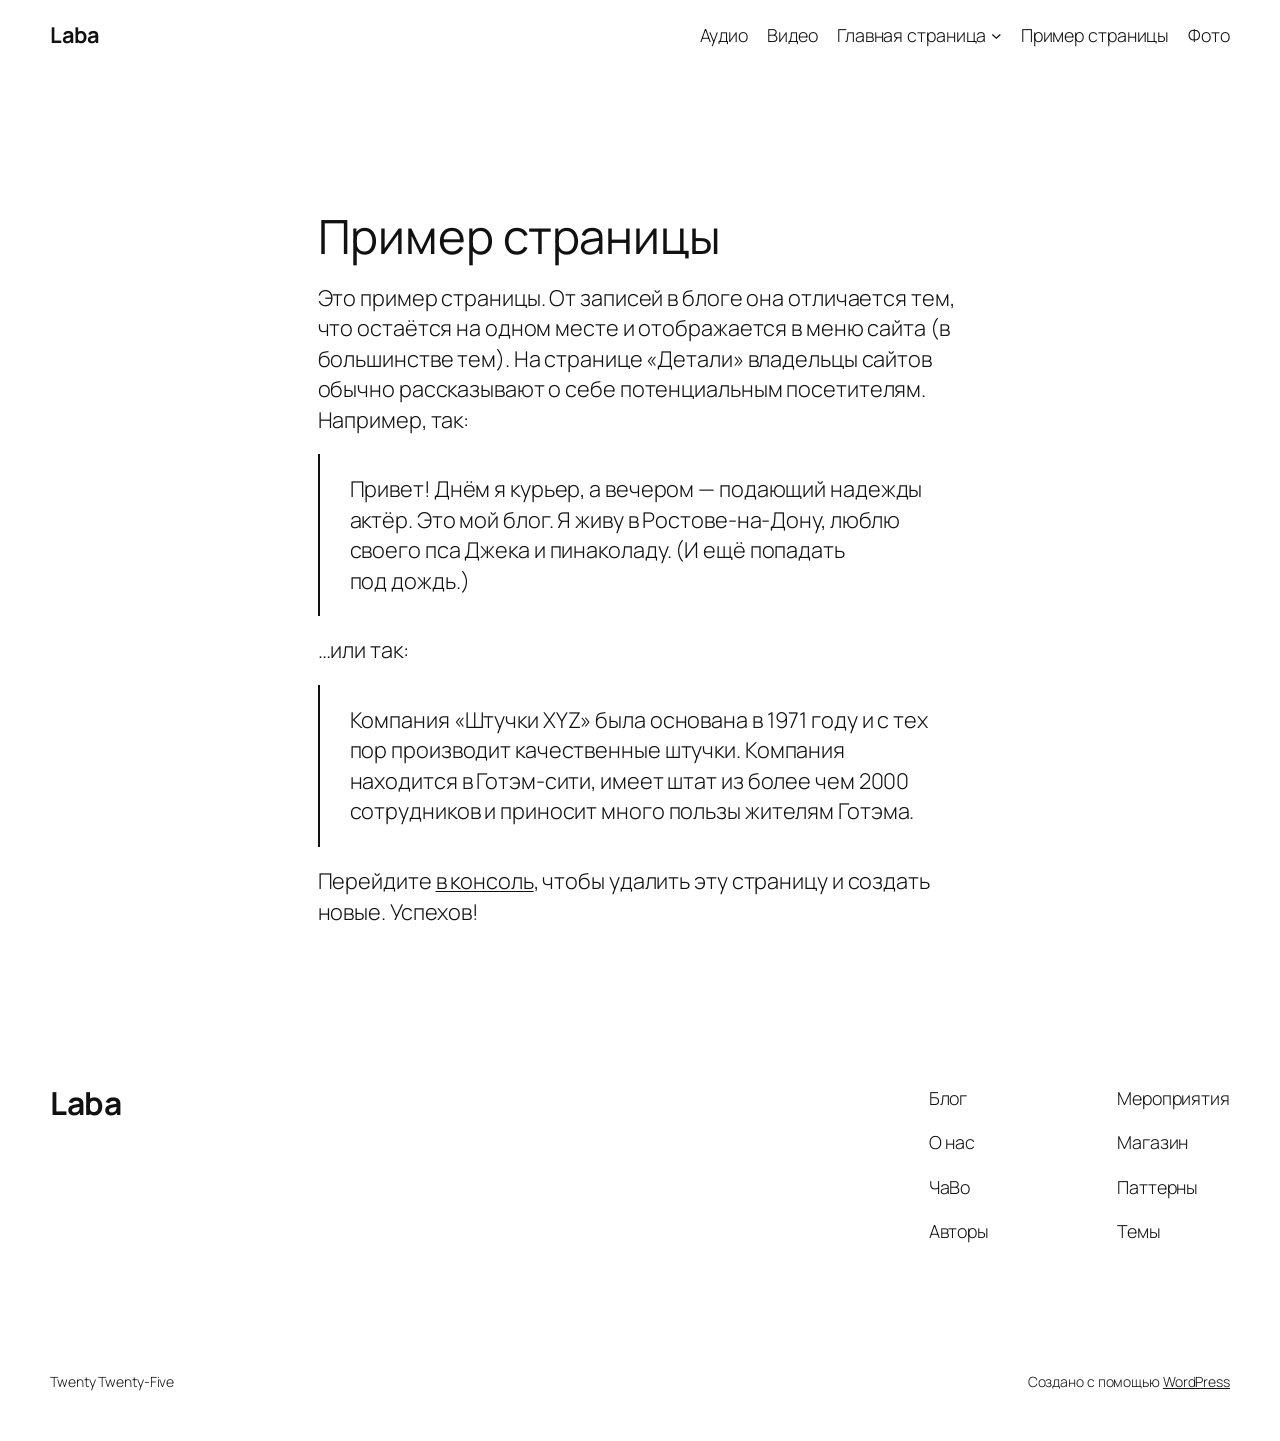
==== sample-page/index.html @ 39b0da0a "Replace broken Prisma CMS with static snapshot of WordPress site (wordpress.local)" ====
<!DOCTYPE html>
<html lang="ru-RU">
<head>
	<meta charset="UTF-8" />
	<meta name="viewport" content="width=device-width, initial-scale=1" />
<meta name='robots' content='max-image-preview:large' />
<title>Пример страницы &#8212; Laba</title>
<link rel="alternate" type="application/rss+xml" title="Laba &raquo; Лента" href="/feed/" />
<link rel="alternate" type="application/rss+xml" title="Laba &raquo; Лента комментариев" href="/comments/feed/" />
<link rel="alternate" type="application/rss+xml" title="Laba &raquo; Лента комментариев к &laquo;Пример страницы&raquo;" href="/sample-page/feed/" />
<style id="wp-img-auto-sizes-contain-inline-css">
img:is([sizes=auto i],[sizes^="auto," i]){contain-intrinsic-size:3000px 1500px}
/*# sourceURL=wp-img-auto-sizes-contain-inline-css */
</style>
<style id="wp-block-site-title-inline-css">
.wp-block-site-title{box-sizing:border-box}.wp-block-site-title :where(a){color:inherit;font-family:inherit;font-size:inherit;font-style:inherit;font-weight:inherit;letter-spacing:inherit;line-height:inherit;text-decoration:inherit}
/*# sourceURL=/wp-includes/blocks/site-title/style.min.css */
</style>
<style id="wp-block-page-list-inline-css">
.wp-block-navigation .wp-block-page-list{align-items:var(--navigation-layout-align,initial);background-color:inherit;display:flex;flex-direction:var(--navigation-layout-direction,initial);flex-wrap:var(--navigation-layout-wrap,wrap);justify-content:var(--navigation-layout-justify,initial)}.wp-block-navigation .wp-block-navigation-item{background-color:inherit}.wp-block-page-list{box-sizing:border-box}
/*# sourceURL=/wp-includes/blocks/page-list/style.min.css */
</style>
<style id="wp-block-navigation-inline-css">
.wp-block-navigation{position:relative}.wp-block-navigation ul{margin-bottom:0;margin-left:0;margin-top:0;padding-left:0}.wp-block-navigation ul,.wp-block-navigation ul li{list-style:none}.wp-block-navigation .wp-block-navigation-item{align-items:center;background-color:inherit;display:flex;position:relative}.wp-block-navigation .wp-block-navigation-item .wp-block-navigation__submenu-container:empty{display:none}.wp-block-navigation .wp-block-navigation-item__content{display:block;z-index:1}.wp-block-navigation .wp-block-navigation-item__content.wp-block-navigation-item__content{color:inherit}.wp-block-navigation.has-text-decoration-underline .wp-block-navigation-item__content,.wp-block-navigation.has-text-decoration-underline .wp-block-navigation-item__content:active,.wp-block-navigation.has-text-decoration-underline .wp-block-navigation-item__content:focus{text-decoration:underline}.wp-block-navigation.has-text-decoration-line-through .wp-block-navigation-item__content,.wp-block-navigation.has-text-decoration-line-through .wp-block-navigation-item__content:active,.wp-block-navigation.has-text-decoration-line-through .wp-block-navigation-item__content:focus{text-decoration:line-through}.wp-block-navigation :where(a),.wp-block-navigation :where(a:active),.wp-block-navigation :where(a:focus){text-decoration:none}.wp-block-navigation .wp-block-navigation__submenu-icon{align-self:center;background-color:inherit;border:none;color:currentColor;display:inline-block;font-size:inherit;height:.6em;line-height:0;margin-left:.25em;padding:0;width:.6em}.wp-block-navigation .wp-block-navigation__submenu-icon svg{stroke:currentColor;display:inline-block;height:inherit;margin-top:.075em;width:inherit}.wp-block-navigation{--navigation-layout-justification-setting:flex-start;--navigation-layout-direction:row;--navigation-layout-wrap:wrap;--navigation-layout-justify:flex-start;--navigation-layout-align:center}.wp-block-navigation.is-vertical{--navigation-layout-direction:column;--navigation-layout-justify:initial;--navigation-layout-align:flex-start}.wp-block-navigation.no-wrap{--navigation-layout-wrap:nowrap}.wp-block-navigation.items-justified-center{--navigation-layout-justification-setting:center;--navigation-layout-justify:center}.wp-block-navigation.items-justified-center.is-vertical{--navigation-layout-align:center}.wp-block-navigation.items-justified-right{--navigation-layout-justification-setting:flex-end;--navigation-layout-justify:flex-end}.wp-block-navigation.items-justified-right.is-vertical{--navigation-layout-align:flex-end}.wp-block-navigation.items-justified-space-between{--navigation-layout-justification-setting:space-between;--navigation-layout-justify:space-between}:where(.wp-block-navigation) ul li{padding:0}.wp-block-navigation .has-child .wp-block-navigation__submenu-container{align-items:normal;background-color:inherit;color:inherit;display:flex;flex-direction:column;opacity:0;position:absolute;z-index:2}@media not (prefers-reduced-motion){.wp-block-navigation .has-child .wp-block-navigation__submenu-container{transition:opacity .1s linear}}.wp-block-navigation .has-child .wp-block-navigation__submenu-container{height:0;overflow:hidden;visibility:hidden;width:0}.wp-block-navigation .has-child .wp-block-navigation__submenu-container>.wp-block-navigation-item>.wp-block-navigation-item__content{display:flex;flex-grow:1;padding:.5em 1em}.wp-block-navigation .has-child .wp-block-navigation__submenu-container>.wp-block-navigation-item>.wp-block-navigation-item__content .wp-block-navigation__submenu-icon{margin-left:auto;margin-right:0}.wp-block-navigation .has-child .wp-block-navigation__submenu-container .wp-block-navigation-item__content{margin:0}.wp-block-navigation .has-child .wp-block-navigation__submenu-container{left:-1px;top:100%}@media (min-width:782px){.wp-block-navigation .has-child .wp-block-navigation__submenu-container .wp-block-navigation__submenu-container{left:100%;top:-1px}.wp-block-navigation .has-child .wp-block-navigation__submenu-container .wp-block-navigation__submenu-container:before{background:transparent;content:"";display:block;height:100%;position:absolute;right:100%;width:.5em}.wp-block-navigation .has-child .wp-block-navigation__submenu-container .wp-block-navigation__submenu-icon{margin-right:.25em}.wp-block-navigation .has-child .wp-block-navigation__submenu-container .wp-block-navigation__submenu-icon svg{transform:rotate(-90deg)}}@media (hover:hover){.wp-block-navigation .has-child:not(.open-on-click):hover>.wp-block-navigation__submenu-container{height:auto;min-width:200px;opacity:1;overflow:visible;visibility:visible;width:auto}}.wp-block-navigation .has-child .wp-block-navigation-submenu__toggle[aria-expanded=true]~.wp-block-navigation__submenu-container,.wp-block-navigation .has-child:not(.open-on-click):not(.open-on-hover-click):focus-within>.wp-block-navigation__submenu-container{height:auto;min-width:200px;opacity:1;overflow:visible;visibility:visible;width:auto}.wp-block-navigation .has-child.open-always{align-items:var(--navigation-layout-align,initial);flex-direction:var(--navigation-layout-direction,initial);flex-wrap:var(--navigation-layout-wrap,wrap);gap:var(--wp--style--block-gap,2em)}.wp-block-navigation .has-child.open-always,.wp-block-navigation .has-child.open-always .wp-block-navigation-item{justify-content:var(--navigation-layout-justify,initial)}.wp-block-navigation .has-child.open-always .wp-block-navigation__submenu-container,.wp-block-navigation .has-child.open-always.wp-block-navigation-submenu{gap:var(--wp--style--block-gap,2em)}.wp-block-navigation .has-child.open-always .wp-block-navigation-item,.wp-block-navigation .has-child.open-always .wp-block-navigation__submenu-container,.wp-block-navigation .has-child.open-always.wp-block-navigation-submenu{padding-bottom:0;padding-top:0}.wp-block-navigation .has-child.open-always .wp-block-navigation__submenu-container{padding-left:var(--wp--style--block-gap,2em);padding-right:var(--wp--style--block-gap,2em)}.wp-block-navigation .has-child.open-always .wp-block-navigation__submenu-container .wp-block-navigation-item__content{padding:0}.wp-block-navigation .has-child.open-always .wp-block-navigation__submenu-container>.wp-block-navigation-item>.wp-block-navigation-item__content,.wp-block-navigation .has-child.open-always>.wp-block-navigation-item__content{flex-grow:0}.wp-block-navigation .has-child.open-always>.wp-block-navigation__submenu-container{background-color:transparent;border:none;color:inherit;flex-basis:100%;height:auto;opacity:1;overflow:visible;position:static;visibility:visible;width:auto}.wp-block-navigation.has-background .has-child .wp-block-navigation__submenu-container{left:0;top:100%}@media (min-width:782px){.wp-block-navigation.has-background .has-child .wp-block-navigation__submenu-container .wp-block-navigation__submenu-container{left:100%;top:0}}.wp-block-navigation-submenu{display:flex;position:relative}.wp-block-navigation-submenu .wp-block-navigation__submenu-icon svg{stroke:currentColor}button.wp-block-navigation-item__content{background-color:transparent;border:none;color:currentColor;font-family:inherit;font-size:inherit;font-style:inherit;font-weight:inherit;letter-spacing:inherit;line-height:inherit;text-align:left;text-transform:inherit}.wp-block-navigation-submenu__toggle{cursor:pointer}.wp-block-navigation-submenu__toggle[aria-expanded=true]+.wp-block-navigation__submenu-icon>svg,.wp-block-navigation-submenu__toggle[aria-expanded=true]>svg{transform:rotate(180deg)}.wp-block-navigation-item.open-on-click .wp-block-navigation-submenu__toggle{padding-left:0;padding-right:.85em}.wp-block-navigation-item.open-on-click .wp-block-navigation-submenu__toggle+.wp-block-navigation__submenu-icon{margin-left:-.6em;pointer-events:none}.wp-block-navigation-item.open-on-click button.wp-block-navigation-item__content:not(.wp-block-navigation-submenu__toggle){padding:0}.wp-block-navigation .wp-block-page-list,.wp-block-navigation__container,.wp-block-navigation__responsive-close,.wp-block-navigation__responsive-container,.wp-block-navigation__responsive-container-content,.wp-block-navigation__responsive-dialog{gap:inherit}:where(.wp-block-navigation.has-background .wp-block-navigation-item a:not(.wp-element-button)),:where(.wp-block-navigation.has-background .wp-block-navigation-submenu a:not(.wp-element-button)){padding:.5em 1em}:where(.wp-block-navigation .wp-block-navigation__submenu-container .wp-block-navigation-item a:not(.wp-element-button)),:where(.wp-block-navigation .wp-block-navigation__submenu-container .wp-block-navigation-submenu a:not(.wp-element-button)),:where(.wp-block-navigation .wp-block-navigation__submenu-container .wp-block-navigation-submenu button.wp-block-navigation-item__content),:where(.wp-block-navigation .wp-block-navigation__submenu-container .wp-block-pages-list__item button.wp-block-navigation-item__content){padding:.5em 1em}.wp-block-navigation.items-justified-right .wp-block-navigation__container .has-child .wp-block-navigation__submenu-container,.wp-block-navigation.items-justified-right .wp-block-page-list>.has-child .wp-block-navigation__submenu-container,.wp-block-navigation.items-justified-space-between .wp-block-page-list>.has-child:last-child .wp-block-navigation__submenu-container,.wp-block-navigation.items-justified-space-between>.wp-block-navigation__container>.has-child:last-child .wp-block-navigation__submenu-container{left:auto;right:0}.wp-block-navigation.items-justified-right .wp-block-navigation__container .has-child .wp-block-navigation__submenu-container .wp-block-navigation__submenu-container,.wp-block-navigation.items-justified-right .wp-block-page-list>.has-child .wp-block-navigation__submenu-container .wp-block-navigation__submenu-container,.wp-block-navigation.items-justified-space-between .wp-block-page-list>.has-child:last-child .wp-block-navigation__submenu-container .wp-block-navigation__submenu-container,.wp-block-navigation.items-justified-space-between>.wp-block-navigation__container>.has-child:last-child .wp-block-navigation__submenu-container .wp-block-navigation__submenu-container{left:-1px;right:-1px}@media (min-width:782px){.wp-block-navigation.items-justified-right .wp-block-navigation__container .has-child .wp-block-navigation__submenu-container .wp-block-navigation__submenu-container,.wp-block-navigation.items-justified-right .wp-block-page-list>.has-child .wp-block-navigation__submenu-container .wp-block-navigation__submenu-container,.wp-block-navigation.items-justified-space-between .wp-block-page-list>.has-child:last-child .wp-block-navigation__submenu-container .wp-block-navigation__submenu-container,.wp-block-navigation.items-justified-space-between>.wp-block-navigation__container>.has-child:last-child .wp-block-navigation__submenu-container .wp-block-navigation__submenu-container{left:auto;right:100%}}.wp-block-navigation:not(.has-background) .wp-block-navigation__submenu-container{background-color:#fff;border:1px solid rgba(0,0,0,.15)}.wp-block-navigation.has-background .wp-block-navigation__submenu-container{background-color:inherit}.wp-block-navigation:not(.has-text-color) .wp-block-navigation__submenu-container{color:#000}.wp-block-navigation__container{align-items:var(--navigation-layout-align,initial);display:flex;flex-direction:var(--navigation-layout-direction,initial);flex-wrap:var(--navigation-layout-wrap,wrap);justify-content:var(--navigation-layout-justify,initial);list-style:none;margin:0;padding-left:0}.wp-block-navigation__container .is-responsive{display:none}.wp-block-navigation__container:only-child,.wp-block-page-list:only-child{flex-grow:1}@keyframes overlay-menu__fade-in-animation{0%{opacity:0;transform:translateY(.5em)}to{opacity:1;transform:translateY(0)}}.wp-block-navigation__responsive-container{bottom:0;display:none;left:0;position:fixed;right:0;top:0}.wp-block-navigation__responsive-container :where(.wp-block-navigation-item a){color:inherit}.wp-block-navigation__responsive-container .wp-block-navigation__responsive-container-content{align-items:var(--navigation-layout-align,initial);display:flex;flex-direction:var(--navigation-layout-direction,initial);flex-wrap:var(--navigation-layout-wrap,wrap);justify-content:var(--navigation-layout-justify,initial)}.wp-block-navigation__responsive-container:not(.is-menu-open.is-menu-open){background-color:inherit!important;color:inherit!important}.wp-block-navigation__responsive-container.is-menu-open{background-color:inherit;display:flex;flex-direction:column}@media not (prefers-reduced-motion){.wp-block-navigation__responsive-container.is-menu-open{animation:overlay-menu__fade-in-animation .1s ease-out;animation-fill-mode:forwards}}.wp-block-navigation__responsive-container.is-menu-open:not(.disable-default-overlay){padding:clamp(1rem,var(--wp--style--root--padding-top),20rem) clamp(1rem,var(--wp--style--root--padding-right),20rem) clamp(1rem,var(--wp--style--root--padding-bottom),20rem) clamp(1rem,var(--wp--style--root--padding-left),20rem)}.wp-block-navigation__responsive-container.is-menu-open{overflow:auto;z-index:100000}.wp-block-navigation__responsive-container.is-menu-open:not(.disable-default-overlay) .wp-block-navigation__responsive-container-content{padding-top:calc(2rem + 24px)}.wp-block-navigation__responsive-container.is-menu-open:where(:not(.disable-default-overlay)) .wp-block-navigation__responsive-container-content{align-items:var(--navigation-layout-justification-setting,inherit);display:flex;flex-direction:column;flex-wrap:nowrap;overflow:visible}.wp-block-navigation__responsive-container.is-menu-open:where(:not(.disable-default-overlay)) .wp-block-navigation__responsive-container-content,.wp-block-navigation__responsive-container.is-menu-open:where(:not(.disable-default-overlay)) .wp-block-navigation__responsive-container-content .wp-block-navigation__container,.wp-block-navigation__responsive-container.is-menu-open:where(:not(.disable-default-overlay)) .wp-block-navigation__responsive-container-content .wp-block-page-list{justify-content:flex-start}.wp-block-navigation__responsive-container.is-menu-open:where(:not(.disable-default-overlay)) .wp-block-navigation__responsive-container-content .wp-block-navigation__submenu-icon{display:none}.wp-block-navigation__responsive-container.is-menu-open:where(:not(.disable-default-overlay)) .wp-block-navigation__responsive-container-content .has-child .wp-block-navigation__submenu-container{border:none;height:auto;min-width:200px;opacity:1;overflow:initial;padding-left:2rem;padding-right:2rem;position:static;visibility:visible;width:auto}.wp-block-navigation__responsive-container.is-menu-open:where(:not(.disable-default-overlay)) .wp-block-navigation__responsive-container-content .wp-block-navigation__container,.wp-block-navigation__responsive-container.is-menu-open:where(:not(.disable-default-overlay)) .wp-block-navigation__responsive-container-content .wp-block-navigation__submenu-container{gap:inherit}.wp-block-navigation__responsive-container.is-menu-open:where(:not(.disable-default-overlay)) .wp-block-navigation__responsive-container-content .wp-block-navigation__submenu-container{padding-top:var(--wp--style--block-gap,2em)}.wp-block-navigation__responsive-container.is-menu-open:where(:not(.disable-default-overlay)) .wp-block-navigation__responsive-container-content .wp-block-navigation-item__content{padding:0}.wp-block-navigation__responsive-container.is-menu-open:where(:not(.disable-default-overlay)) .wp-block-navigation__responsive-container-content .wp-block-navigation-item,.wp-block-navigation__responsive-container.is-menu-open:where(:not(.disable-default-overlay)) .wp-block-navigation__responsive-container-content .wp-block-navigation__container,.wp-block-navigation__responsive-container.is-menu-open:where(:not(.disable-default-overlay)) .wp-block-navigation__responsive-container-content .wp-block-page-list{align-items:var(--navigation-layout-justification-setting,initial);display:flex;flex-direction:column}.wp-block-navigation__responsive-container.is-menu-open:where(:not(.disable-default-overlay)) .wp-block-navigation-item,.wp-block-navigation__responsive-container.is-menu-open:where(:not(.disable-default-overlay)) .wp-block-navigation-item .wp-block-navigation__submenu-container,.wp-block-navigation__responsive-container.is-menu-open:where(:not(.disable-default-overlay)) .wp-block-navigation__container,.wp-block-navigation__responsive-container.is-menu-open:where(:not(.disable-default-overlay)) .wp-block-page-list{background:transparent!important;color:inherit!important}.wp-block-navigation__responsive-container.is-menu-open:where(:not(.disable-default-overlay)) .wp-block-navigation__submenu-container.wp-block-navigation__submenu-container.wp-block-navigation__submenu-container.wp-block-navigation__submenu-container{left:auto;right:auto}.wp-block-navigation__responsive-container.disable-default-overlay .wp-block-navigation__overlay-container{display:none;width:100%}.wp-block-navigation__responsive-container.disable-default-overlay .wp-block-navigation__responsive-close{max-width:none}.wp-block-navigation__responsive-container.disable-default-overlay.is-menu-open .wp-block-navigation__responsive-container-content>:not(.wp-block-navigation__overlay-container){display:none}.wp-block-navigation__responsive-container.disable-default-overlay.is-menu-open .wp-block-navigation__responsive-container-content .wp-block-navigation__overlay-container{display:block}.wp-block-navigation__responsive-container.disable-default-overlay.is-menu-open .wp-block-navigation__responsive-container-content .wp-block-navigation__overlay-container .wp-block-navigation__submenu-container{left:0;right:auto}@media (min-width:600px){.wp-block-navigation__responsive-container:not(.hidden-by-default):not(.is-menu-open){background-color:inherit;display:block;position:relative;width:100%;z-index:auto}.wp-block-navigation__responsive-container:not(.hidden-by-default):not(.is-menu-open) .wp-block-navigation__responsive-container-close{display:none}.wp-block-navigation__responsive-container.is-menu-open .wp-block-navigation__submenu-container.wp-block-navigation__submenu-container.wp-block-navigation__submenu-container.wp-block-navigation__submenu-container{left:0}}.wp-block-navigation:not(.has-background) .wp-block-navigation__responsive-container.is-menu-open:not(.disable-default-overlay){background-color:#fff}.wp-block-navigation:not(.has-text-color) .wp-block-navigation__responsive-container.is-menu-open:not(.disable-default-overlay){color:#000}.wp-block-navigation__toggle_button_label{font-size:1rem;font-weight:700}.wp-block-navigation__responsive-container-close,.wp-block-navigation__responsive-container-open{background:transparent;border:none;color:currentColor;cursor:pointer;margin:0;padding:0;text-transform:inherit;vertical-align:middle}.wp-block-navigation__responsive-container-close svg,.wp-block-navigation__responsive-container-open svg{fill:currentColor;display:block;height:24px;pointer-events:none;width:24px}.wp-block-navigation__responsive-container-open{display:flex}.wp-block-navigation__responsive-container-open.wp-block-navigation__responsive-container-open.wp-block-navigation__responsive-container-open{font-family:inherit;font-size:inherit;font-weight:inherit}@media (min-width:600px){.wp-block-navigation__responsive-container-open:not(.always-shown){display:none}}.wp-block-navigation__responsive-container-close{position:absolute;right:0;top:0;z-index:2}.wp-block-navigation__responsive-container-close.wp-block-navigation__responsive-container-close.wp-block-navigation__responsive-container-close{font-family:inherit;font-size:inherit;font-weight:inherit}.disable-default-overlay .wp-block-navigation__responsive-container-close{right:clamp(1rem,var(--wp--style--root--padding-left),20rem);top:clamp(1rem,var(--wp--style--root--padding-left),20rem)}.wp-block-navigation__responsive-close{width:100%}.has-modal-open .wp-block-navigation__responsive-close{margin-left:auto;margin-right:auto;max-width:var(--wp--style--global--wide-size,100%)}.wp-block-navigation__responsive-close:focus{outline:none}.is-menu-open .wp-block-navigation__responsive-close,.is-menu-open .wp-block-navigation__responsive-container-content,.is-menu-open .wp-block-navigation__responsive-dialog{box-sizing:border-box}.wp-block-navigation__responsive-dialog{position:relative}.has-modal-open .admin-bar .is-menu-open:where(:not(.disable-default-overlay)) .wp-block-navigation__responsive-dialog{margin-top:46px}@media (min-width:782px){.has-modal-open .admin-bar .is-menu-open:where(:not(.disable-default-overlay)) .wp-block-navigation__responsive-dialog{margin-top:32px}}html.has-modal-open{overflow:hidden}
/*# sourceURL=/wp-includes/blocks/navigation/style.min.css */
</style>
<style id="wp-block-group-inline-css">
.wp-block-group{box-sizing:border-box}:where(.wp-block-group.wp-block-group-is-layout-constrained){position:relative}
/*# sourceURL=/wp-includes/blocks/group/style.min.css */
</style>
<style id="wp-block-post-title-inline-css">
.wp-block-post-title{box-sizing:border-box;word-break:break-word}.wp-block-post-title :where(a){display:inline-block;font-family:inherit;font-size:inherit;font-style:inherit;font-weight:inherit;letter-spacing:inherit;line-height:inherit;text-decoration:inherit}
/*# sourceURL=/wp-includes/blocks/post-title/style.min.css */
</style>
<style id="wp-block-paragraph-inline-css">
.is-small-text{font-size:.875em}.is-regular-text{font-size:1em}.is-large-text{font-size:2.25em}.is-larger-text{font-size:3em}.has-drop-cap:not(:focus):first-letter{float:left;font-size:8.4em;font-style:normal;font-weight:100;line-height:.68;margin:.05em .1em 0 0;text-transform:uppercase}body.rtl .has-drop-cap:not(:focus):first-letter{float:none;margin-left:.1em}p.has-drop-cap.has-background{overflow:hidden}:root :where(p.has-background){padding:1.25em 2.375em}:where(p.has-text-color:not(.has-link-color)) a{color:inherit}p.has-text-align-left[style*="writing-mode:vertical-lr"],p.has-text-align-right[style*="writing-mode:vertical-rl"]{rotate:180deg}
/*# sourceURL=/wp-includes/blocks/paragraph/style.min.css */
</style>
<style id="wp-block-quote-inline-css">
.wp-block-quote{box-sizing:border-box;overflow-wrap:break-word}.wp-block-quote.is-large:where(:not(.is-style-plain)),.wp-block-quote.is-style-large:where(:not(.is-style-plain)){margin-bottom:1em;padding:0 1em}.wp-block-quote.is-large:where(:not(.is-style-plain)) p,.wp-block-quote.is-style-large:where(:not(.is-style-plain)) p{font-size:1.5em;font-style:italic;line-height:1.6}.wp-block-quote.is-large:where(:not(.is-style-plain)) cite,.wp-block-quote.is-large:where(:not(.is-style-plain)) footer,.wp-block-quote.is-style-large:where(:not(.is-style-plain)) cite,.wp-block-quote.is-style-large:where(:not(.is-style-plain)) footer{font-size:1.125em;text-align:right}.wp-block-quote>cite{display:block}
/*# sourceURL=/wp-includes/blocks/quote/style.min.css */
</style>
<style id="wp-block-post-content-inline-css">
.wp-block-post-content{display:flow-root}
/*# sourceURL=/wp-includes/blocks/post-content/style.min.css */
</style>
<style id="wp-block-spacer-inline-css">
.wp-block-spacer{clear:both}
/*# sourceURL=/wp-includes/blocks/spacer/style.min.css */
</style>
<style id="wp-block-columns-inline-css">
.wp-block-columns{box-sizing:border-box;display:flex;flex-wrap:wrap!important}@media (min-width:782px){.wp-block-columns{flex-wrap:nowrap!important}}.wp-block-columns{align-items:normal!important}.wp-block-columns.are-vertically-aligned-top{align-items:flex-start}.wp-block-columns.are-vertically-aligned-center{align-items:center}.wp-block-columns.are-vertically-aligned-bottom{align-items:flex-end}@media (max-width:781px){.wp-block-columns:not(.is-not-stacked-on-mobile)>.wp-block-column{flex-basis:100%!important}}@media (min-width:782px){.wp-block-columns:not(.is-not-stacked-on-mobile)>.wp-block-column{flex-basis:0;flex-grow:1}.wp-block-columns:not(.is-not-stacked-on-mobile)>.wp-block-column[style*=flex-basis]{flex-grow:0}}.wp-block-columns.is-not-stacked-on-mobile{flex-wrap:nowrap!important}.wp-block-columns.is-not-stacked-on-mobile>.wp-block-column{flex-basis:0;flex-grow:1}.wp-block-columns.is-not-stacked-on-mobile>.wp-block-column[style*=flex-basis]{flex-grow:0}:where(.wp-block-columns){margin-bottom:1.75em}:where(.wp-block-columns.has-background){padding:1.25em 2.375em}.wp-block-column{flex-grow:1;min-width:0;overflow-wrap:break-word;word-break:break-word}.wp-block-column.is-vertically-aligned-top{align-self:flex-start}.wp-block-column.is-vertically-aligned-center{align-self:center}.wp-block-column.is-vertically-aligned-bottom{align-self:flex-end}.wp-block-column.is-vertically-aligned-stretch{align-self:stretch}.wp-block-column.is-vertically-aligned-bottom,.wp-block-column.is-vertically-aligned-center,.wp-block-column.is-vertically-aligned-top{width:100%}
/*# sourceURL=/wp-includes/blocks/columns/style.min.css */
</style>
<style id="wp-block-navigation-link-inline-css">
.wp-block-navigation .wp-block-navigation-item__label{overflow-wrap:break-word}.wp-block-navigation .wp-block-navigation-item__description{display:none}.link-ui-tools{outline:1px solid #f0f0f0;padding:8px}.link-ui-block-inserter{padding-top:8px}.link-ui-block-inserter__back{margin-left:8px;text-transform:uppercase}
/*# sourceURL=/wp-includes/blocks/navigation-link/style.min.css */
</style>
<style id="wp-emoji-styles-inline-css">

	img.wp-smiley, img.emoji {
		display: inline !important;
		border: none !important;
		box-shadow: none !important;
		height: 1em !important;
		width: 1em !important;
		margin: 0 0.07em !important;
		vertical-align: -0.1em !important;
		background: none !important;
		padding: 0 !important;
	}
/*# sourceURL=wp-emoji-styles-inline-css */
</style>
<style id="wp-block-library-inline-css">
:root{--wp-block-synced-color:#7a00df;--wp-block-synced-color--rgb:122,0,223;--wp-bound-block-color:var(--wp-block-synced-color);--wp-editor-canvas-background:#ddd;--wp-admin-theme-color:#007cba;--wp-admin-theme-color--rgb:0,124,186;--wp-admin-theme-color-darker-10:#006ba1;--wp-admin-theme-color-darker-10--rgb:0,107,160.5;--wp-admin-theme-color-darker-20:#005a87;--wp-admin-theme-color-darker-20--rgb:0,90,135;--wp-admin-border-width-focus:2px}@media (min-resolution:192dpi){:root{--wp-admin-border-width-focus:1.5px}}.wp-element-button{cursor:pointer}:root .has-very-light-gray-background-color{background-color:#eee}:root .has-very-dark-gray-background-color{background-color:#313131}:root .has-very-light-gray-color{color:#eee}:root .has-very-dark-gray-color{color:#313131}:root .has-vivid-green-cyan-to-vivid-cyan-blue-gradient-background{background:linear-gradient(135deg,#00d084,#0693e3)}:root .has-purple-crush-gradient-background{background:linear-gradient(135deg,#34e2e4,#4721fb 50%,#ab1dfe)}:root .has-hazy-dawn-gradient-background{background:linear-gradient(135deg,#faaca8,#dad0ec)}:root .has-subdued-olive-gradient-background{background:linear-gradient(135deg,#fafae1,#67a671)}:root .has-atomic-cream-gradient-background{background:linear-gradient(135deg,#fdd79a,#004a59)}:root .has-nightshade-gradient-background{background:linear-gradient(135deg,#330968,#31cdcf)}:root .has-midnight-gradient-background{background:linear-gradient(135deg,#020381,#2874fc)}:root{--wp--preset--font-size--normal:16px;--wp--preset--font-size--huge:42px}.has-regular-font-size{font-size:1em}.has-larger-font-size{font-size:2.625em}.has-normal-font-size{font-size:var(--wp--preset--font-size--normal)}.has-huge-font-size{font-size:var(--wp--preset--font-size--huge)}:root .has-text-align-center{text-align:center}:root .has-text-align-left{text-align:left}:root .has-text-align-right{text-align:right}.has-fit-text{white-space:nowrap!important}#end-resizable-editor-section{display:none}.aligncenter{clear:both}.items-justified-left{justify-content:flex-start}.items-justified-center{justify-content:center}.items-justified-right{justify-content:flex-end}.items-justified-space-between{justify-content:space-between}.screen-reader-text{word-wrap:normal!important;border:0;clip-path:inset(50%);height:1px;margin:-1px;overflow:hidden;padding:0;position:absolute;width:1px;word-break:normal!important}.screen-reader-text:focus{background-color:#ddd;clip-path:none;color:#444;display:block;font-size:1em;height:auto;left:5px;line-height:normal;padding:15px 23px 14px;text-decoration:none;top:5px;width:auto;z-index:100000}html :where(.has-border-color){border-style:solid}html :where([style^=border-color],[style*=";border-color"],[style*="; border-color"]){border-style:solid}html :where([style^=border-top-color],[style*=";border-top-color"],[style*="; border-top-color"]){border-top-style:solid}html :where([style^=border-right-color],[style*=";border-right-color"],[style*="; border-right-color"]){border-right-style:solid}html :where([style^=border-bottom-color],[style*=";border-bottom-color"],[style*="; border-bottom-color"]){border-bottom-style:solid}html :where([style^=border-left-color],[style*=";border-left-color"],[style*="; border-left-color"]){border-left-style:solid}html :where([style^=border-width],[style*=";border-width"],[style*="; border-width"]){border-style:solid}html :where([style^=border-top-width],[style*=";border-top-width"],[style*="; border-top-width"]){border-top-style:solid}html :where([style^=border-right-width],[style*=";border-right-width"],[style*="; border-right-width"]){border-right-style:solid}html :where([style^=border-bottom-width],[style*=";border-bottom-width"],[style*="; border-bottom-width"]){border-bottom-style:solid}html :where([style^=border-left-width],[style*=";border-left-width"],[style*="; border-left-width"]){border-left-style:solid}html :where(img[class*=wp-image-]){height:auto;max-width:100%}:where(figure){margin:0 0 1em}html :where(.is-position-sticky){--wp-admin--admin-bar--position-offset:var(--wp-admin--admin-bar--height,0px)}@media screen and (max-width:600px){html :where(.is-position-sticky){--wp-admin--admin-bar--position-offset:0px}}
/*# sourceURL=/wp-includes/css/dist/block-library/common.min.css */
</style>
<style id="global-styles-inline-css">
:root{--wp--preset--aspect-ratio--square: 1;--wp--preset--aspect-ratio--4-3: 4/3;--wp--preset--aspect-ratio--3-4: 3/4;--wp--preset--aspect-ratio--3-2: 3/2;--wp--preset--aspect-ratio--2-3: 2/3;--wp--preset--aspect-ratio--16-9: 16/9;--wp--preset--aspect-ratio--9-16: 9/16;--wp--preset--color--black: #000000;--wp--preset--color--cyan-bluish-gray: #abb8c3;--wp--preset--color--white: #ffffff;--wp--preset--color--pale-pink: #f78da7;--wp--preset--color--vivid-red: #cf2e2e;--wp--preset--color--luminous-vivid-orange: #ff6900;--wp--preset--color--luminous-vivid-amber: #fcb900;--wp--preset--color--light-green-cyan: #7bdcb5;--wp--preset--color--vivid-green-cyan: #00d084;--wp--preset--color--pale-cyan-blue: #8ed1fc;--wp--preset--color--vivid-cyan-blue: #0693e3;--wp--preset--color--vivid-purple: #9b51e0;--wp--preset--color--base: #FFFFFF;--wp--preset--color--contrast: #111111;--wp--preset--color--accent-1: #FFEE58;--wp--preset--color--accent-2: #F6CFF4;--wp--preset--color--accent-3: #503AA8;--wp--preset--color--accent-4: #686868;--wp--preset--color--accent-5: #FBFAF3;--wp--preset--color--accent-6: color-mix(in srgb, currentColor 20%, transparent);--wp--preset--gradient--vivid-cyan-blue-to-vivid-purple: linear-gradient(135deg,rgb(6,147,227) 0%,rgb(155,81,224) 100%);--wp--preset--gradient--light-green-cyan-to-vivid-green-cyan: linear-gradient(135deg,rgb(122,220,180) 0%,rgb(0,208,130) 100%);--wp--preset--gradient--luminous-vivid-amber-to-luminous-vivid-orange: linear-gradient(135deg,rgb(252,185,0) 0%,rgb(255,105,0) 100%);--wp--preset--gradient--luminous-vivid-orange-to-vivid-red: linear-gradient(135deg,rgb(255,105,0) 0%,rgb(207,46,46) 100%);--wp--preset--gradient--very-light-gray-to-cyan-bluish-gray: linear-gradient(135deg,rgb(238,238,238) 0%,rgb(169,184,195) 100%);--wp--preset--gradient--cool-to-warm-spectrum: linear-gradient(135deg,rgb(74,234,220) 0%,rgb(151,120,209) 20%,rgb(207,42,186) 40%,rgb(238,44,130) 60%,rgb(251,105,98) 80%,rgb(254,248,76) 100%);--wp--preset--gradient--blush-light-purple: linear-gradient(135deg,rgb(255,206,236) 0%,rgb(152,150,240) 100%);--wp--preset--gradient--blush-bordeaux: linear-gradient(135deg,rgb(254,205,165) 0%,rgb(254,45,45) 50%,rgb(107,0,62) 100%);--wp--preset--gradient--luminous-dusk: linear-gradient(135deg,rgb(255,203,112) 0%,rgb(199,81,192) 50%,rgb(65,88,208) 100%);--wp--preset--gradient--pale-ocean: linear-gradient(135deg,rgb(255,245,203) 0%,rgb(182,227,212) 50%,rgb(51,167,181) 100%);--wp--preset--gradient--electric-grass: linear-gradient(135deg,rgb(202,248,128) 0%,rgb(113,206,126) 100%);--wp--preset--gradient--midnight: linear-gradient(135deg,rgb(2,3,129) 0%,rgb(40,116,252) 100%);--wp--preset--font-size--small: 0.875rem;--wp--preset--font-size--medium: clamp(1rem, 1rem + ((1vw - 0.2rem) * 0.196), 1.125rem);--wp--preset--font-size--large: clamp(1.125rem, 1.125rem + ((1vw - 0.2rem) * 0.392), 1.375rem);--wp--preset--font-size--x-large: clamp(1.75rem, 1.75rem + ((1vw - 0.2rem) * 0.392), 2rem);--wp--preset--font-size--xx-large: clamp(2.15rem, 2.15rem + ((1vw - 0.2rem) * 1.333), 3rem);--wp--preset--font-family--manrope: Manrope, sans-serif;--wp--preset--font-family--fira-code: "Fira Code", monospace;--wp--preset--spacing--20: 10px;--wp--preset--spacing--30: 20px;--wp--preset--spacing--40: 30px;--wp--preset--spacing--50: clamp(30px, 5vw, 50px);--wp--preset--spacing--60: clamp(30px, 7vw, 70px);--wp--preset--spacing--70: clamp(50px, 7vw, 90px);--wp--preset--spacing--80: clamp(70px, 10vw, 140px);--wp--preset--shadow--natural: 6px 6px 9px rgba(0, 0, 0, 0.2);--wp--preset--shadow--deep: 12px 12px 50px rgba(0, 0, 0, 0.4);--wp--preset--shadow--sharp: 6px 6px 0px rgba(0, 0, 0, 0.2);--wp--preset--shadow--outlined: 6px 6px 0px -3px rgb(255, 255, 255), 6px 6px rgb(0, 0, 0);--wp--preset--shadow--crisp: 6px 6px 0px rgb(0, 0, 0);}.wp-block-button{--wp--preset--dimension--25: 25%;--wp--preset--dimension--50: 50%;--wp--preset--dimension--75: 75%;--wp--preset--dimension--100: 100%;}:root { --wp--style--global--content-size: 645px;--wp--style--global--wide-size: 1340px; }:where(body) { margin: 0; }.wp-site-blocks { padding-top: var(--wp--style--root--padding-top); padding-bottom: var(--wp--style--root--padding-bottom); }.has-global-padding { padding-right: var(--wp--style--root--padding-right); padding-left: var(--wp--style--root--padding-left); }.has-global-padding > .alignfull { margin-right: calc(var(--wp--style--root--padding-right) * -1); margin-left: calc(var(--wp--style--root--padding-left) * -1); }.has-global-padding :where(:not(.alignfull.is-layout-flow) > .has-global-padding:not(.wp-block-block, .alignfull)) { padding-right: 0; padding-left: 0; }.has-global-padding :where(:not(.alignfull.is-layout-flow) > .has-global-padding:not(.wp-block-block, .alignfull)) > .alignfull { margin-left: 0; margin-right: 0; }.wp-site-blocks > .alignleft { float: left; margin-right: 2em; }.wp-site-blocks > .alignright { float: right; margin-left: 2em; }.wp-site-blocks > .aligncenter { justify-content: center; margin-left: auto; margin-right: auto; }:where(.wp-site-blocks) > * { margin-block-start: 1.2rem; margin-block-end: 0; }:where(.wp-site-blocks) > :first-child { margin-block-start: 0; }:where(.wp-site-blocks) > :last-child { margin-block-end: 0; }:root { --wp--style--block-gap: 1.2rem; }:root :where(.is-layout-flow) > :first-child{margin-block-start: 0;}:root :where(.is-layout-flow) > :last-child{margin-block-end: 0;}:root :where(.is-layout-flow) > *{margin-block-start: 1.2rem;margin-block-end: 0;}:root :where(.is-layout-constrained) > :first-child{margin-block-start: 0;}:root :where(.is-layout-constrained) > :last-child{margin-block-end: 0;}:root :where(.is-layout-constrained) > *{margin-block-start: 1.2rem;margin-block-end: 0;}:root :where(.is-layout-flex){gap: 1.2rem;}:root :where(.is-layout-grid){gap: 1.2rem;}.is-layout-flow > .alignleft{float: left;margin-inline-start: 0;margin-inline-end: 2em;}.is-layout-flow > .alignright{float: right;margin-inline-start: 2em;margin-inline-end: 0;}.is-layout-flow > .aligncenter{margin-left: auto !important;margin-right: auto !important;}.is-layout-constrained > .alignleft{float: left;margin-inline-start: 0;margin-inline-end: 2em;}.is-layout-constrained > .alignright{float: right;margin-inline-start: 2em;margin-inline-end: 0;}.is-layout-constrained > .aligncenter{margin-left: auto !important;margin-right: auto !important;}.is-layout-constrained > :where(:not(.alignleft):not(.alignright):not(.alignfull)){max-width: var(--wp--style--global--content-size);margin-left: auto !important;margin-right: auto !important;}.is-layout-constrained > .alignwide{max-width: var(--wp--style--global--wide-size);}body .is-layout-flex{display: flex;}.is-layout-flex{flex-wrap: wrap;align-items: center;}.is-layout-flex > :is(*, div){margin: 0;}body .is-layout-grid{display: grid;}.is-layout-grid > :is(*, div){margin: 0;}body{background-color: var(--wp--preset--color--base);color: var(--wp--preset--color--contrast);font-family: var(--wp--preset--font-family--manrope);font-size: var(--wp--preset--font-size--large);font-weight: 300;letter-spacing: -0.1px;line-height: 1.4;--wp--style--root--padding-top: 0px;--wp--style--root--padding-right: var(--wp--preset--spacing--50);--wp--style--root--padding-bottom: 0px;--wp--style--root--padding-left: var(--wp--preset--spacing--50);}a:where(:not(.wp-element-button)){color: currentColor;}:root :where(a:where(:not(.wp-element-button)):hover){text-decoration: none;}h1, h2, h3, h4, h5, h6{font-weight: 400;letter-spacing: -0.1px;line-height: 1.125;}h1{font-size: var(--wp--preset--font-size--xx-large);}h2{font-size: var(--wp--preset--font-size--x-large);}h3{font-size: var(--wp--preset--font-size--large);}h4{font-size: var(--wp--preset--font-size--medium);}h5{font-size: var(--wp--preset--font-size--small);letter-spacing: 0.5px;}h6{font-size: var(--wp--preset--font-size--small);font-weight: 700;letter-spacing: 1.4px;text-transform: uppercase;}:root :where(.wp-element-button, .wp-block-button__link){background-color: var(--wp--preset--color--contrast);border-width: 0;color: var(--wp--preset--color--base);font-family: inherit;font-size: var(--wp--preset--font-size--medium);font-style: inherit;font-weight: inherit;letter-spacing: inherit;line-height: inherit;padding-top: 1rem;padding-right: 2.25rem;padding-bottom: 1rem;padding-left: 2.25rem;text-decoration: none;text-transform: inherit;}:root :where(.wp-element-button:hover, .wp-block-button__link:hover){background-color: color-mix(in srgb, var(--wp--preset--color--contrast) 85%, transparent);border-color: transparent;color: var(--wp--preset--color--base);}:root :where(.wp-element-button:focus, .wp-block-button__link:focus){outline-color: var(--wp--preset--color--accent-4);outline-offset: 2px;}:root :where(.wp-element-caption, .wp-block-audio figcaption, .wp-block-embed figcaption, .wp-block-gallery figcaption, .wp-block-image figcaption, .wp-block-table figcaption, .wp-block-video figcaption){font-size: var(--wp--preset--font-size--small);line-height: 1.4;}.has-black-color{color: var(--wp--preset--color--black) !important;}.has-cyan-bluish-gray-color{color: var(--wp--preset--color--cyan-bluish-gray) !important;}.has-white-color{color: var(--wp--preset--color--white) !important;}.has-pale-pink-color{color: var(--wp--preset--color--pale-pink) !important;}.has-vivid-red-color{color: var(--wp--preset--color--vivid-red) !important;}.has-luminous-vivid-orange-color{color: var(--wp--preset--color--luminous-vivid-orange) !important;}.has-luminous-vivid-amber-color{color: var(--wp--preset--color--luminous-vivid-amber) !important;}.has-light-green-cyan-color{color: var(--wp--preset--color--light-green-cyan) !important;}.has-vivid-green-cyan-color{color: var(--wp--preset--color--vivid-green-cyan) !important;}.has-pale-cyan-blue-color{color: var(--wp--preset--color--pale-cyan-blue) !important;}.has-vivid-cyan-blue-color{color: var(--wp--preset--color--vivid-cyan-blue) !important;}.has-vivid-purple-color{color: var(--wp--preset--color--vivid-purple) !important;}.has-base-color{color: var(--wp--preset--color--base) !important;}.has-contrast-color{color: var(--wp--preset--color--contrast) !important;}.has-accent-1-color{color: var(--wp--preset--color--accent-1) !important;}.has-accent-2-color{color: var(--wp--preset--color--accent-2) !important;}.has-accent-3-color{color: var(--wp--preset--color--accent-3) !important;}.has-accent-4-color{color: var(--wp--preset--color--accent-4) !important;}.has-accent-5-color{color: var(--wp--preset--color--accent-5) !important;}.has-accent-6-color{color: var(--wp--preset--color--accent-6) !important;}.has-black-background-color{background-color: var(--wp--preset--color--black) !important;}.has-cyan-bluish-gray-background-color{background-color: var(--wp--preset--color--cyan-bluish-gray) !important;}.has-white-background-color{background-color: var(--wp--preset--color--white) !important;}.has-pale-pink-background-color{background-color: var(--wp--preset--color--pale-pink) !important;}.has-vivid-red-background-color{background-color: var(--wp--preset--color--vivid-red) !important;}.has-luminous-vivid-orange-background-color{background-color: var(--wp--preset--color--luminous-vivid-orange) !important;}.has-luminous-vivid-amber-background-color{background-color: var(--wp--preset--color--luminous-vivid-amber) !important;}.has-light-green-cyan-background-color{background-color: var(--wp--preset--color--light-green-cyan) !important;}.has-vivid-green-cyan-background-color{background-color: var(--wp--preset--color--vivid-green-cyan) !important;}.has-pale-cyan-blue-background-color{background-color: var(--wp--preset--color--pale-cyan-blue) !important;}.has-vivid-cyan-blue-background-color{background-color: var(--wp--preset--color--vivid-cyan-blue) !important;}.has-vivid-purple-background-color{background-color: var(--wp--preset--color--vivid-purple) !important;}.has-base-background-color{background-color: var(--wp--preset--color--base) !important;}.has-contrast-background-color{background-color: var(--wp--preset--color--contrast) !important;}.has-accent-1-background-color{background-color: var(--wp--preset--color--accent-1) !important;}.has-accent-2-background-color{background-color: var(--wp--preset--color--accent-2) !important;}.has-accent-3-background-color{background-color: var(--wp--preset--color--accent-3) !important;}.has-accent-4-background-color{background-color: var(--wp--preset--color--accent-4) !important;}.has-accent-5-background-color{background-color: var(--wp--preset--color--accent-5) !important;}.has-accent-6-background-color{background-color: var(--wp--preset--color--accent-6) !important;}.has-black-border-color{border-color: var(--wp--preset--color--black) !important;}.has-cyan-bluish-gray-border-color{border-color: var(--wp--preset--color--cyan-bluish-gray) !important;}.has-white-border-color{border-color: var(--wp--preset--color--white) !important;}.has-pale-pink-border-color{border-color: var(--wp--preset--color--pale-pink) !important;}.has-vivid-red-border-color{border-color: var(--wp--preset--color--vivid-red) !important;}.has-luminous-vivid-orange-border-color{border-color: var(--wp--preset--color--luminous-vivid-orange) !important;}.has-luminous-vivid-amber-border-color{border-color: var(--wp--preset--color--luminous-vivid-amber) !important;}.has-light-green-cyan-border-color{border-color: var(--wp--preset--color--light-green-cyan) !important;}.has-vivid-green-cyan-border-color{border-color: var(--wp--preset--color--vivid-green-cyan) !important;}.has-pale-cyan-blue-border-color{border-color: var(--wp--preset--color--pale-cyan-blue) !important;}.has-vivid-cyan-blue-border-color{border-color: var(--wp--preset--color--vivid-cyan-blue) !important;}.has-vivid-purple-border-color{border-color: var(--wp--preset--color--vivid-purple) !important;}.has-base-border-color{border-color: var(--wp--preset--color--base) !important;}.has-contrast-border-color{border-color: var(--wp--preset--color--contrast) !important;}.has-accent-1-border-color{border-color: var(--wp--preset--color--accent-1) !important;}.has-accent-2-border-color{border-color: var(--wp--preset--color--accent-2) !important;}.has-accent-3-border-color{border-color: var(--wp--preset--color--accent-3) !important;}.has-accent-4-border-color{border-color: var(--wp--preset--color--accent-4) !important;}.has-accent-5-border-color{border-color: var(--wp--preset--color--accent-5) !important;}.has-accent-6-border-color{border-color: var(--wp--preset--color--accent-6) !important;}.has-vivid-cyan-blue-to-vivid-purple-gradient-background{background: var(--wp--preset--gradient--vivid-cyan-blue-to-vivid-purple) !important;}.has-light-green-cyan-to-vivid-green-cyan-gradient-background{background: var(--wp--preset--gradient--light-green-cyan-to-vivid-green-cyan) !important;}.has-luminous-vivid-amber-to-luminous-vivid-orange-gradient-background{background: var(--wp--preset--gradient--luminous-vivid-amber-to-luminous-vivid-orange) !important;}.has-luminous-vivid-orange-to-vivid-red-gradient-background{background: var(--wp--preset--gradient--luminous-vivid-orange-to-vivid-red) !important;}.has-very-light-gray-to-cyan-bluish-gray-gradient-background{background: var(--wp--preset--gradient--very-light-gray-to-cyan-bluish-gray) !important;}.has-cool-to-warm-spectrum-gradient-background{background: var(--wp--preset--gradient--cool-to-warm-spectrum) !important;}.has-blush-light-purple-gradient-background{background: var(--wp--preset--gradient--blush-light-purple) !important;}.has-blush-bordeaux-gradient-background{background: var(--wp--preset--gradient--blush-bordeaux) !important;}.has-luminous-dusk-gradient-background{background: var(--wp--preset--gradient--luminous-dusk) !important;}.has-pale-ocean-gradient-background{background: var(--wp--preset--gradient--pale-ocean) !important;}.has-electric-grass-gradient-background{background: var(--wp--preset--gradient--electric-grass) !important;}.has-midnight-gradient-background{background: var(--wp--preset--gradient--midnight) !important;}.has-small-font-size{font-size: var(--wp--preset--font-size--small) !important;}.has-medium-font-size{font-size: var(--wp--preset--font-size--medium) !important;}.has-large-font-size{font-size: var(--wp--preset--font-size--large) !important;}.has-x-large-font-size{font-size: var(--wp--preset--font-size--x-large) !important;}.has-xx-large-font-size{font-size: var(--wp--preset--font-size--xx-large) !important;}.has-manrope-font-family{font-family: var(--wp--preset--font-family--manrope) !important;}.has-fira-code-font-family{font-family: var(--wp--preset--font-family--fira-code) !important;}
:root :where(.wp-block-columns-is-layout-flow) > :first-child{margin-block-start: 0;}:root :where(.wp-block-columns-is-layout-flow) > :last-child{margin-block-end: 0;}:root :where(.wp-block-columns-is-layout-flow) > *{margin-block-start: var(--wp--preset--spacing--50);margin-block-end: 0;}:root :where(.wp-block-columns-is-layout-constrained) > :first-child{margin-block-start: 0;}:root :where(.wp-block-columns-is-layout-constrained) > :last-child{margin-block-end: 0;}:root :where(.wp-block-columns-is-layout-constrained) > *{margin-block-start: var(--wp--preset--spacing--50);margin-block-end: 0;}:root :where(.wp-block-columns-is-layout-flex){gap: var(--wp--preset--spacing--50);}:root :where(.wp-block-columns-is-layout-grid){gap: var(--wp--preset--spacing--50);}
:root :where(.wp-block-post-title a:where(:not(.wp-element-button))){text-decoration: none;}
:root :where(.wp-block-post-title a:where(:not(.wp-element-button)):hover){text-decoration: underline;}
:root :where(.wp-block-quote){border-color: currentColor;border-width: 0 0 0 2px;border-style: solid;font-size: var(--wp--preset--font-size--large);font-weight: 300;margin-right: 0;margin-left: 0;padding-top: var(--wp--preset--spacing--30);padding-right: var(--wp--preset--spacing--40);padding-bottom: var(--wp--preset--spacing--30);padding-left: var(--wp--preset--spacing--40);}:root :where(.wp-block-quote-is-layout-flow) > :first-child{margin-block-start: 0;}:root :where(.wp-block-quote-is-layout-flow) > :last-child{margin-block-end: 0;}:root :where(.wp-block-quote-is-layout-flow) > *{margin-block-start: var(--wp--preset--spacing--30);margin-block-end: 0;}:root :where(.wp-block-quote-is-layout-constrained) > :first-child{margin-block-start: 0;}:root :where(.wp-block-quote-is-layout-constrained) > :last-child{margin-block-end: 0;}:root :where(.wp-block-quote-is-layout-constrained) > *{margin-block-start: var(--wp--preset--spacing--30);margin-block-end: 0;}:root :where(.wp-block-quote-is-layout-flex){gap: var(--wp--preset--spacing--30);}:root :where(.wp-block-quote-is-layout-grid){gap: var(--wp--preset--spacing--30);}:root :where(.wp-block-quote.has-text-align-right ){border-width: 0 2px 0 0;}:root :where(.wp-block-quote.has-text-align-center ){border-width: 0;border-inline: 0; padding-inline: 0;}
:root :where(.wp-block-quote cite){font-size: var(--wp--preset--font-size--small);font-style: normal;font-weight: 300;}:root :where(.wp-block-quote cite sub){font-size: 0.65em}
:root :where(.wp-block-site-title){font-weight: 700;letter-spacing: -.5px;}
:root :where(.wp-block-site-title a:where(:not(.wp-element-button))){text-decoration: none;}
:root :where(.wp-block-site-title a:where(:not(.wp-element-button)):hover){text-decoration: underline;}
:root :where(.wp-block-navigation){font-size: var(--wp--preset--font-size--medium);}
:root :where(.wp-block-navigation a:where(:not(.wp-element-button))){text-decoration: none;}
:root :where(.wp-block-navigation a:where(:not(.wp-element-button)):hover){text-decoration: underline;}
/*# sourceURL=global-styles-inline-css */
</style>
<style id="core-block-supports-inline-css">
.wp-container-core-navigation-is-layout-6e943505{justify-content:flex-end;}.wp-container-core-group-is-layout-fbffc046{flex-wrap:nowrap;gap:var(--wp--preset--spacing--10);justify-content:flex-end;}.wp-container-core-group-is-layout-ec1e7a1e{flex-wrap:nowrap;justify-content:space-between;}.wp-container-core-columns-is-layout-794e3cfa{flex-wrap:nowrap;}.wp-container-core-navigation-is-layout-831b2db5{flex-direction:column;align-items:flex-start;}.wp-container-core-group-is-layout-bf19e0b3{gap:var(--wp--preset--spacing--80);justify-content:space-between;align-items:flex-start;}.wp-container-core-group-is-layout-cf54d0a6{justify-content:space-between;align-items:flex-start;}.wp-container-core-group-is-layout-2ab8c7fb{gap:var(--wp--preset--spacing--20);justify-content:space-between;}
/*# sourceURL=core-block-supports-inline-css */
</style>
<style id="wp-block-template-skip-link-inline-css">
/*! This file is auto-generated */
.skip-link.screen-reader-text{border:0;clip-path:inset(50%);height:1px;margin:-1px;overflow:hidden;padding:0;position:absolute!important;width:1px;word-wrap:normal!important;word-break:normal!important}.skip-link.screen-reader-text:focus{background-color:#eee;clip-path:none;color:#444;display:block;font-size:1em;height:auto;left:5px;line-height:normal;padding:15px 23px 14px;text-decoration:none;top:5px;width:auto;z-index:100000}
/*# sourceURL=/wp-includes/css/wp-block-template-skip-link.min.css */
</style>
<style id="twentytwentyfive-style-inline-css">
a{text-decoration-thickness:1px!important;text-underline-offset:.1em}:where(.wp-site-blocks :focus){outline-width:2px;outline-style:solid}.wp-block-navigation .wp-block-navigation-submenu .wp-block-navigation-item:not(:last-child){margin-bottom:3px}.wp-block-navigation .wp-block-navigation-item .wp-block-navigation-item__content{outline-offset:4px}.wp-block-navigation .wp-block-navigation-item ul.wp-block-navigation__submenu-container .wp-block-navigation-item__content{outline-offset:0}blockquote,caption,figcaption,h1,h2,h3,h4,h5,h6,p{text-wrap:pretty}.more-link{display:block}:where(pre){overflow-x:auto}
/*# sourceURL=/wp-content/themes/twentytwentyfive/style.min.css */
</style>
<link rel="https://api.w.org/" href="/wp-json/" /><link rel="alternate" title="JSON" type="application/json" href="/wp-json/wp/v2/pages/2" /><link rel="EditURI" type="application/rsd+xml" title="RSD" href="/xmlrpc.php?rsd" />
<meta name="generator" content="WordPress 7.1.3" />
<link rel="canonical" href="index.html" />
<link rel='shortlink' href='/?p=2' />
<script id="wp-importmap" type="importmap">
{"imports":{"@wordpress/interactivity":"/wp-includes/js/dist/script-modules/interactivity/index.min.js?ver=efaa5193bbad9c60ffd1"}}
</script>
<link rel="modulepreload" href="/wp-includes/js/dist/script-modules/interactivity/index.min.js?ver=efaa5193bbad9c60ffd1" id="@wordpress/interactivity-js-modulepreload" fetchpriority="low">
<style class="wp-fonts-local">
@font-face{font-family:Manrope;font-style:normal;font-weight:200 800;font-display:fallback;src:url('../wp-content/themes/twentytwentyfive/assets/fonts/manrope/Manrope-VariableFont_wght.woff2') format('woff2');}
@font-face{font-family:"Fira Code";font-style:normal;font-weight:300 700;font-display:fallback;src:url('../wp-content/themes/twentytwentyfive/assets/fonts/fira-code/FiraCode-VariableFont_wght.woff2') format('woff2');}
</style>
</head>

<body class="wp-singular page-template-default page page-id-2 wp-embed-responsive wp-theme-twentytwentyfive">

<a class="skip-link screen-reader-text" id="wp-skip-link" href="index.html#wp--skip-link--target">Перейти к содержимому</a><div class="wp-site-blocks"><header class="wp-block-template-part">
<div class="wp-block-group alignfull is-layout-flow wp-block-group-is-layout-flow">
	
	<div class="wp-block-group has-global-padding is-layout-constrained wp-block-group-is-layout-constrained">
		
		<div class="wp-block-group alignwide is-content-justification-space-between is-nowrap is-layout-flex wp-container-core-group-is-layout-ec1e7a1e wp-block-group-is-layout-flex" style="padding-top:var(--wp--preset--spacing--30);padding-bottom:var(--wp--preset--spacing--30)">
			<p class="wp-block-site-title"><a href="../index.html" target="_self" rel="home">Laba</a></p>
			
			<div class="wp-block-group is-content-justification-right is-nowrap is-layout-flex wp-container-core-group-is-layout-fbffc046 wp-block-group-is-layout-flex">
				<nav class="is-responsive items-justified-right wp-block-navigation is-content-justification-right is-layout-flex wp-container-core-navigation-is-layout-6e943505 wp-block-navigation-is-layout-flex" 
		 data-wp-interactive="core/navigation" data-wp-context='{"overlayOpenedBy":{"click":false,"hover":false,"focus":false},"type":"overlay","roleAttribute":"","ariaLabel":"\u041c\u0435\u043d\u044e"}'><button aria-haspopup="dialog" aria-label="Открыть меню" class="wp-block-navigation__responsive-container-open" 
				data-wp-on--click="actions.openMenuOnClick"
				data-wp-on--keydown="actions.handleMenuKeydown"
			><svg width="24" height="24" xmlns="http://www.w3.org/2000/svg" viewBox="0 0 24 24" aria-hidden="true" focusable="false"><path d="M4 7.5h16v1.5H4z"></path><path d="M4 15h16v1.5H4z"></path></svg></button>
				<div class="wp-block-navigation__responsive-container has-text-color has-contrast-color has-background has-base-background-color"  id="modal-1" 
				data-wp-class--has-modal-open="state.isMenuOpen"
				data-wp-class--is-menu-open="state.isMenuOpen"
				data-wp-watch="callbacks.initMenu"
				data-wp-on--keydown="actions.handleMenuKeydown"
				data-wp-on--focusout="actions.handleMenuFocusout"
				tabindex="-1"
			>
					<div class="wp-block-navigation__responsive-close" tabindex="-1">
						<div class="wp-block-navigation__responsive-dialog" 
				data-wp-bind--aria-modal="state.ariaModal"
				data-wp-bind--aria-label="state.ariaLabel"
				data-wp-bind--role="state.roleAttribute"
			>
							<button aria-label="Закрыть меню" class="wp-block-navigation__responsive-container-close" 
				data-wp-on--click="actions.closeMenuOnClick"
			><svg xmlns="http://www.w3.org/2000/svg" viewBox="0 0 24 24" width="24" height="24" aria-hidden="true" focusable="false"><path d="m13.06 12 6.47-6.47-1.06-1.06L12 10.94 5.53 4.47 4.47 5.53 10.94 12l-6.47 6.47 1.06 1.06L12 13.06l6.47 6.47 1.06-1.06L13.06 12Z"></path></svg></button>
							<div class="wp-block-navigation__responsive-container-content" 
				data-wp-watch="callbacks.focusFirstElement"
			 id="modal-1-content">
								<ul class="wp-block-navigation__container is-responsive items-justified-right wp-block-navigation"><ul class="wp-block-page-list"><li class="wp-block-pages-list__item wp-block-navigation-item open-on-hover-click"><a class="wp-block-pages-list__item__link wp-block-navigation-item__content" href="../�����/index.html">Аудио</a></li><li class="wp-block-pages-list__item wp-block-navigation-item open-on-hover-click"><a class="wp-block-pages-list__item__link wp-block-navigation-item__content" href="../��������/index.html">Видео</a></li><li data-wp-context="{ &quot;submenuOpenedBy&quot;: { &quot;click&quot;: false, &quot;hover&quot;: false, &quot;focus&quot;: false }, &quot;type&quot;: &quot;submenu&quot;, &quot;modal&quot;: null, &quot;previousFocus&quot;: null }" data-wp-interactive="core/navigation" data-wp-on--focusout="actions.handleMenuFocusout" data-wp-on--keydown="actions.handleMenuKeydown" data-wp-on--pointerenter="actions.openMenuOnHover" data-wp-on--pointerleave="actions.closeMenuOnHover" data-wp-watch="callbacks.initMenu" tabindex="-1" class="wp-block-pages-list__item has-child wp-block-navigation-item open-on-hover-click menu-item-home"><a class="wp-block-pages-list__item__link wp-block-navigation-item__content" href="../index.html">Главная страница</a><button data-wp-bind--aria-expanded="state.isSubmenuOpen" data-wp-on--click="actions.toggleMenuOnClick" aria-label="Главная страница подменю" class="wp-block-navigation__submenu-icon wp-block-navigation-submenu__toggle" ><svg xmlns="http://www.w3.org/2000/svg" width="12" height="12" viewBox="0 0 12 12" fill="none" aria-hidden="true" focusable="false"><path d="M1.50002 4L6.00002 8L10.5 4" stroke-width="1.5"></path></svg></button><ul data-wp-on--focus="actions.openMenuOnFocus" class="wp-block-navigation__submenu-container"><li class="wp-block-pages-list__item wp-block-navigation-item open-on-hover-click has-text-color has-contrast-color has-background has-base-background-color"><a class="wp-block-pages-list__item__link wp-block-navigation-item__content" href="../�������-��������/�����/index.html">Видео</a></li></ul></li><li class="wp-block-pages-list__item current-menu-item wp-block-navigation-item open-on-hover-click"><a class="wp-block-pages-list__item__link wp-block-navigation-item__content" href="index.html" aria-current="page">Пример страницы</a></li><li class="wp-block-pages-list__item wp-block-navigation-item open-on-hover-click"><a class="wp-block-pages-list__item__link wp-block-navigation-item__content" href="../����/index.html">Фото</a></li></ul></ul>
								
							</div>
						</div>
					</div>
				</div></nav>
			</div>
			
		</div>
		
	</div>
	
</div>


</header>


<main id="wp--skip-link--target" class="wp-block-group has-global-padding is-layout-constrained wp-block-group-is-layout-constrained" style="margin-top:var(--wp--preset--spacing--60)">
	
	<div class="wp-block-group alignfull has-global-padding is-layout-constrained wp-block-group-is-layout-constrained" style="padding-top:var(--wp--preset--spacing--60);padding-bottom:var(--wp--preset--spacing--60)">
		
		<h1 class="wp-block-post-title">Пример страницы</h1>
		<div class="entry-content alignfull wp-block-post-content has-global-padding is-layout-constrained wp-block-post-content-is-layout-constrained">
<p class="wp-block-paragraph">Это пример страницы. От записей в блоге она отличается тем, что остаётся на одном месте и отображается в меню сайта (в большинстве тем). На странице &laquo;Детали&raquo; владельцы сайтов обычно рассказывают о себе потенциальным посетителям. Например, так:</p>



<blockquote class="wp-block-quote is-layout-flow wp-block-quote-is-layout-flow">

<p class="wp-block-paragraph">Привет! Днём я курьер, а вечером &#8212; подающий надежды актёр. Это мой блог. Я живу в Ростове-на-Дону, люблю своего пса Джека и пинаколаду. (И ещё попадать под дождь.)</p>

</blockquote>



<p class="wp-block-paragraph">&#8230;или так:</p>



<blockquote class="wp-block-quote is-layout-flow wp-block-quote-is-layout-flow">

<p class="wp-block-paragraph">Компания &laquo;Штучки XYZ&raquo; была основана в 1971 году и с тех пор производит качественные штучки. Компания находится в Готэм-сити, имеет штат из более чем 2000 сотрудников и приносит много пользы жителям Готэма.</p>

</blockquote>



<p class="wp-block-paragraph">Перейдите <a href="/">в консоль</a>, чтобы удалить эту страницу и создать новые. Успехов!</p>
</div>
	</div>
	
</main>


<footer class="wp-block-template-part">
<div class="wp-block-group has-global-padding is-layout-constrained wp-block-group-is-layout-constrained" style="padding-top:var(--wp--preset--spacing--60);padding-bottom:var(--wp--preset--spacing--50)">
	
	<div class="wp-block-group alignwide is-layout-flow wp-block-group-is-layout-flow">
		

		
		<div class="wp-block-group alignfull is-content-justification-space-between is-layout-flex wp-container-core-group-is-layout-cf54d0a6 wp-block-group-is-layout-flex">
			
			<div class="wp-block-columns is-layout-flex wp-container-core-columns-is-layout-794e3cfa wp-block-columns-is-layout-flex">
				
				<div class="wp-block-column is-layout-flow wp-block-column-is-layout-flow" style="flex-basis:100%"><h2 class="wp-block-site-title"><a href="../index.html" target="_self" rel="home">Laba</a></h2>

				
				</div>
				

				
				<div class="wp-block-column is-layout-flow wp-block-column-is-layout-flow">
					
					<div style="height:var(--wp--preset--spacing--40);width:0px" aria-hidden="true" class="wp-block-spacer"></div>
					
				</div>
				
			</div>
			

			
			<div class="wp-block-group is-content-justification-space-between is-layout-flex wp-container-core-group-is-layout-bf19e0b3 wp-block-group-is-layout-flex">
				<nav class="is-vertical wp-block-navigation is-layout-flex wp-container-core-navigation-is-layout-831b2db5 wp-block-navigation-is-layout-flex" aria-label=" 2"><ul class="wp-block-navigation__container is-vertical wp-block-navigation"><li class="wp-block-navigation-item wp-block-navigation-link"><a class="wp-block-navigation-item__content"  href="index.html#"><span class="wp-block-navigation-item__label">Блог</span></a></li><li class="wp-block-navigation-item wp-block-navigation-link"><a class="wp-block-navigation-item__content"  href="index.html#"><span class="wp-block-navigation-item__label">О нас</span></a></li><li class="wp-block-navigation-item wp-block-navigation-link"><a class="wp-block-navigation-item__content"  href="index.html#"><span class="wp-block-navigation-item__label">ЧаВо</span></a></li><li class="wp-block-navigation-item wp-block-navigation-link"><a class="wp-block-navigation-item__content"  href="index.html#"><span class="wp-block-navigation-item__label">Авторы</span></a></li></ul></nav>

				<nav class="is-vertical wp-block-navigation is-layout-flex wp-container-core-navigation-is-layout-831b2db5 wp-block-navigation-is-layout-flex" aria-label=" 3"><ul class="wp-block-navigation__container is-vertical wp-block-navigation"><li class="wp-block-navigation-item wp-block-navigation-link"><a class="wp-block-navigation-item__content"  href="index.html#"><span class="wp-block-navigation-item__label">Мероприятия</span></a></li><li class="wp-block-navigation-item wp-block-navigation-link"><a class="wp-block-navigation-item__content"  href="index.html#"><span class="wp-block-navigation-item__label">Магазин</span></a></li><li class="wp-block-navigation-item wp-block-navigation-link"><a class="wp-block-navigation-item__content"  href="index.html#"><span class="wp-block-navigation-item__label">Паттерны</span></a></li><li class="wp-block-navigation-item wp-block-navigation-link"><a class="wp-block-navigation-item__content"  href="index.html#"><span class="wp-block-navigation-item__label">Темы</span></a></li></ul></nav>
			</div>
				
		</div>
		

		
		<div style="height:var(--wp--preset--spacing--70)" aria-hidden="true" class="wp-block-spacer"></div>
		

		
		<div class="wp-block-group alignfull is-content-justification-space-between is-layout-flex wp-container-core-group-is-layout-2ab8c7fb wp-block-group-is-layout-flex">
			
			<p class="has-small-font-size wp-block-paragraph">Twenty Twenty-Five</p>
			
			
			<p class="has-small-font-size wp-block-paragraph">
				Создано с помощью <a href="https://ru.wordpress.org" rel="nofollow">WordPress</a>			</p>
			
		</div>
		
	</div>
	
</div>


</footer>
</div>
<script type="speculationrules">
{"prefetch":[{"source":"document","where":{"and":[{"href_matches":"/*"},{"not":{"href_matches":["/wp-*.php","/wp-admin/*","/wp-content/uploads/*","/wp-content/*","/wp-content/plugins/*","/wp-content/themes/twentytwentyfive/*","/*\\?(.+)"]}},{"not":{"selector_matches":"a[rel~=\"nofollow\"]"}},{"not":{"selector_matches":".no-prefetch, .no-prefetch a"}}]},"eagerness":"conservative"}]}
</script>
<script data-wp-router-options="{&quot;loadOnClientNavigation&quot;:true}" fetchpriority="low" id="@wordpress/block-library/navigation/view-js-module" src="../wp-includes/js/dist/script-modules/block-library/navigation/view.min.js" type="module"></script>
<script id="wp-emoji-settings" type="application/json">
{"baseUrl":"https://s.w.org/images/core/emoji/17.0.2/72x72/","ext":".png","svgUrl":"https://s.w.org/images/core/emoji/17.0.2/svg/","svgExt":".svg","source":{"concatemoji":"/wp-includes/js/wp-emoji-release.min.js?ver=7.1.3"}}
</script>
<script type="module">
/*! This file is auto-generated */
var e="script#wp-emoji-settings",t=document.querySelector(e);if(!(t instanceof HTMLScriptElement))throw new Error("Element missing: "+e);const r=JSON.parse(t.text),s=(window._wpemojiSettings=r,"wpEmojiSettingsSupports"),o=["flag","emoji"];function i(e){try{var t={supportTests:e,timestamp:(new Date).valueOf()};sessionStorage.setItem(s,JSON.stringify(t))}catch(e){}}function c(e,t,n){e.clearRect(0,0,e.canvas.width,e.canvas.height),e.fillText(t,0,0);t=new Uint32Array(e.getImageData(0,0,e.canvas.width,e.canvas.height).data);e.clearRect(0,0,e.canvas.width,e.canvas.height),e.fillText(n,0,0);const r=new Uint32Array(e.getImageData(0,0,e.canvas.width,e.canvas.height).data);return t.every((e,t)=>e===r[t])}function p(e,t){e.clearRect(0,0,e.canvas.width,e.canvas.height),e.fillText(t,0,0);var n=e.getImageData(16,16,1,1);for(let e=0;e<n.data.length;e++)if(0!==n.data[e])return!1;return!0}function u(e,t,n,r){switch(t){case"flag":return n(e,"\ud83c\udff3\ufe0f\u200d\u26a7\ufe0f","\ud83c\udff3\ufe0f\u200b\u26a7\ufe0f")?!1:!n(e,"\ud83c\udde8\ud83c\uddf6","\ud83c\udde8\u200b\ud83c\uddf6")&&!n(e,"\ud83c\udff4\udb40\udc67\udb40\udc62\udb40\udc65\udb40\udc6e\udb40\udc67\udb40\udc7f","\ud83c\udff4\u200b\udb40\udc67\u200b\udb40\udc62\u200b\udb40\udc65\u200b\udb40\udc6e\u200b\udb40\udc67\u200b\udb40\udc7f");case"emoji":return!r(e,"\ud83e\u1fac8")}return!1}function f(e,t,n,r){let a;const s=(a="undefined"!=typeof WorkerGlobalScope&&self instanceof WorkerGlobalScope?new OffscreenCanvas(300,150):document.createElement("canvas")).getContext("2d",{willReadFrequently:!0}),o=(s.textBaseline="top",s.font="600 32px Arial",{});return e.forEach(e=>{o[e]=t(s,e,n,r)}),o}function a(e){var t=document.createElement("script");t.src=e,t.defer=!0,document.head.appendChild(t)}r.supports={everything:!0,everythingExceptFlag:!0},new Promise(t=>{let n=function(){try{var e=JSON.parse(sessionStorage.getItem(s));if("object"==typeof e&&"number"==typeof e.timestamp&&(new Date).valueOf()<e.timestamp+604800&&"object"==typeof e.supportTests)return e.supportTests}catch(e){}return null}();if(!n){if("undefined"!=typeof Worker&&"undefined"!=typeof OffscreenCanvas&&"undefined"!=typeof URL&&URL.createObjectURL&&"undefined"!=typeof Blob)try{var e="postMessage("+f.toString()+"("+[JSON.stringify(o),u.toString(),c.toString(),p.toString()].join(",")+"));",r=new Blob([e],{type:"text/javascript"});const a=new Worker(URL.createObjectURL(r),{name:"wpTestEmojiSupports"});return void(a.onmessage=e=>{i(n=e.data),a.terminate(),t(n)})}catch(e){}i(n=f(o,u,c,p))}t(n)}).then(e=>{for(const n in e)r.supports[n]=e[n],r.supports.everything=r.supports.everything&&r.supports[n],"flag"!==n&&(r.supports.everythingExceptFlag=r.supports.everythingExceptFlag&&r.supports[n]);var t;r.supports.everythingExceptFlag=r.supports.everythingExceptFlag&&!r.supports.flag,r.supports.everything||((t=r.source||{}).concatemoji?a(t.concatemoji):t.wpemoji&&t.twemoji&&(a(t.twemoji),a(t.wpemoji)))});
//# sourceURL=/wp-includes/js/wp-emoji-loader.min.js
</script>
</body>
</html>
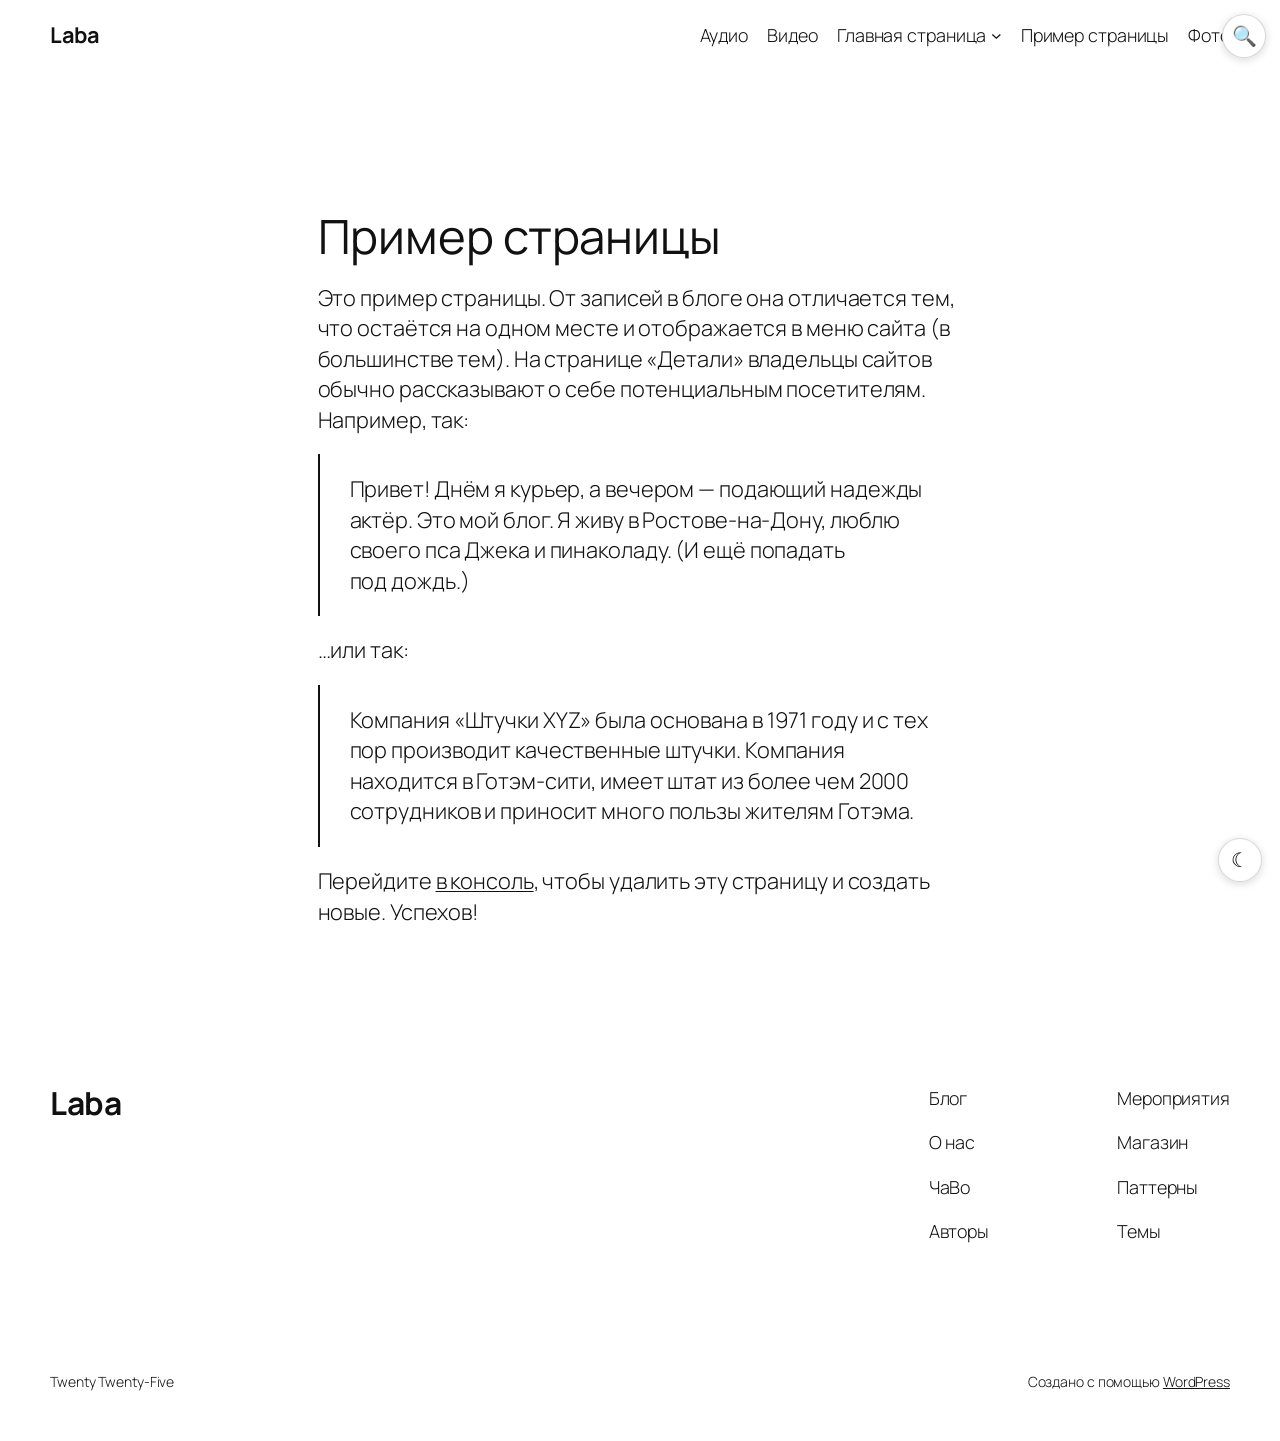
==== commit 9e8ae590: "Add JS dynamics: client-side search, lightbox, theme toggle; fix CP1251-mangled links" ====
--- a/sample-page/index.html
+++ b/sample-page/index.html
@@ -115,6 +115,7 @@
 @font-face{font-family:Manrope;font-style:normal;font-weight:200 800;font-display:fallback;src:url('../wp-content/themes/twentytwentyfive/assets/fonts/manrope/Manrope-VariableFont_wght.woff2') format('woff2');}
 @font-face{font-family:"Fira Code";font-style:normal;font-weight:300 700;font-display:fallback;src:url('../wp-content/themes/twentytwentyfive/assets/fonts/fira-code/FiraCode-VariableFont_wght.woff2') format('woff2');}
 </style>
+  <link rel="stylesheet" href="/assets/css/site.css">
 </head>
 
 <body class="wp-singular page-template-default page page-id-2 wp-embed-responsive wp-theme-twentytwentyfive">
@@ -153,7 +154,7 @@
 							<div class="wp-block-navigation__responsive-container-content" 
 				data-wp-watch="callbacks.focusFirstElement"
 			 id="modal-1-content">
-								<ul class="wp-block-navigation__container is-responsive items-justified-right wp-block-navigation"><ul class="wp-block-page-list"><li class="wp-block-pages-list__item wp-block-navigation-item open-on-hover-click"><a class="wp-block-pages-list__item__link wp-block-navigation-item__content" href="../�����/index.html">Аудио</a></li><li class="wp-block-pages-list__item wp-block-navigation-item open-on-hover-click"><a class="wp-block-pages-list__item__link wp-block-navigation-item__content" href="../��������/index.html">Видео</a></li><li data-wp-context="{ &quot;submenuOpenedBy&quot;: { &quot;click&quot;: false, &quot;hover&quot;: false, &quot;focus&quot;: false }, &quot;type&quot;: &quot;submenu&quot;, &quot;modal&quot;: null, &quot;previousFocus&quot;: null }" data-wp-interactive="core/navigation" data-wp-on--focusout="actions.handleMenuFocusout" data-wp-on--keydown="actions.handleMenuKeydown" data-wp-on--pointerenter="actions.openMenuOnHover" data-wp-on--pointerleave="actions.closeMenuOnHover" data-wp-watch="callbacks.initMenu" tabindex="-1" class="wp-block-pages-list__item has-child wp-block-navigation-item open-on-hover-click menu-item-home"><a class="wp-block-pages-list__item__link wp-block-navigation-item__content" href="../index.html">Главная страница</a><button data-wp-bind--aria-expanded="state.isSubmenuOpen" data-wp-on--click="actions.toggleMenuOnClick" aria-label="Главная страница подменю" class="wp-block-navigation__submenu-icon wp-block-navigation-submenu__toggle" ><svg xmlns="http://www.w3.org/2000/svg" width="12" height="12" viewBox="0 0 12 12" fill="none" aria-hidden="true" focusable="false"><path d="M1.50002 4L6.00002 8L10.5 4" stroke-width="1.5"></path></svg></button><ul data-wp-on--focus="actions.openMenuOnFocus" class="wp-block-navigation__submenu-container"><li class="wp-block-pages-list__item wp-block-navigation-item open-on-hover-click has-text-color has-contrast-color has-background has-base-background-color"><a class="wp-block-pages-list__item__link wp-block-navigation-item__content" href="../�������-��������/�����/index.html">Видео</a></li></ul></li><li class="wp-block-pages-list__item current-menu-item wp-block-navigation-item open-on-hover-click"><a class="wp-block-pages-list__item__link wp-block-navigation-item__content" href="index.html" aria-current="page">Пример страницы</a></li><li class="wp-block-pages-list__item wp-block-navigation-item open-on-hover-click"><a class="wp-block-pages-list__item__link wp-block-navigation-item__content" href="../����/index.html">Фото</a></li></ul></ul>
+								<ul class="wp-block-navigation__container is-responsive items-justified-right wp-block-navigation"><ul class="wp-block-page-list"><li class="wp-block-pages-list__item wp-block-navigation-item open-on-hover-click"><a class="wp-block-pages-list__item__link wp-block-navigation-item__content" href="../аудио/index.html">Аудио</a></li><li class="wp-block-pages-list__item wp-block-navigation-item open-on-hover-click"><a class="wp-block-pages-list__item__link wp-block-navigation-item__content" href="../проверка/index.html">Видео</a></li><li data-wp-context="{ &quot;submenuOpenedBy&quot;: { &quot;click&quot;: false, &quot;hover&quot;: false, &quot;focus&quot;: false }, &quot;type&quot;: &quot;submenu&quot;, &quot;modal&quot;: null, &quot;previousFocus&quot;: null }" data-wp-interactive="core/navigation" data-wp-on--focusout="actions.handleMenuFocusout" data-wp-on--keydown="actions.handleMenuKeydown" data-wp-on--pointerenter="actions.openMenuOnHover" data-wp-on--pointerleave="actions.closeMenuOnHover" data-wp-watch="callbacks.initMenu" tabindex="-1" class="wp-block-pages-list__item has-child wp-block-navigation-item open-on-hover-click menu-item-home"><a class="wp-block-pages-list__item__link wp-block-navigation-item__content" href="../index.html">Главная страница</a><button data-wp-bind--aria-expanded="state.isSubmenuOpen" data-wp-on--click="actions.toggleMenuOnClick" aria-label="Главная страница подменю" class="wp-block-navigation__submenu-icon wp-block-navigation-submenu__toggle" ><svg xmlns="http://www.w3.org/2000/svg" width="12" height="12" viewBox="0 0 12 12" fill="none" aria-hidden="true" focusable="false"><path d="M1.50002 4L6.00002 8L10.5 4" stroke-width="1.5"></path></svg></button><ul data-wp-on--focus="actions.openMenuOnFocus" class="wp-block-navigation__submenu-container"><li class="wp-block-pages-list__item wp-block-navigation-item open-on-hover-click has-text-color has-contrast-color has-background has-base-background-color"><a class="wp-block-pages-list__item__link wp-block-navigation-item__content" href="../главная-страница/аудио/index.html">Видео</a></li></ul></li><li class="wp-block-pages-list__item current-menu-item wp-block-navigation-item open-on-hover-click"><a class="wp-block-pages-list__item__link wp-block-navigation-item__content" href="index.html" aria-current="page">Пример страницы</a></li><li class="wp-block-pages-list__item wp-block-navigation-item open-on-hover-click"><a class="wp-block-pages-list__item__link wp-block-navigation-item__content" href="../фото/index.html">Фото</a></li></ul></ul>
 								
 							</div>
 						</div>
@@ -279,5 +280,6 @@
 var e="script#wp-emoji-settings",t=document.querySelector(e);if(!(t instanceof HTMLScriptElement))throw new Error("Element missing: "+e);const r=JSON.parse(t.text),s=(window._wpemojiSettings=r,"wpEmojiSettingsSupports"),o=["flag","emoji"];function i(e){try{var t={supportTests:e,timestamp:(new Date).valueOf()};sessionStorage.setItem(s,JSON.stringify(t))}catch(e){}}function c(e,t,n){e.clearRect(0,0,e.canvas.width,e.canvas.height),e.fillText(t,0,0);t=new Uint32Array(e.getImageData(0,0,e.canvas.width,e.canvas.height).data);e.clearRect(0,0,e.canvas.width,e.canvas.height),e.fillText(n,0,0);const r=new Uint32Array(e.getImageData(0,0,e.canvas.width,e.canvas.height).data);return t.every((e,t)=>e===r[t])}function p(e,t){e.clearRect(0,0,e.canvas.width,e.canvas.height),e.fillText(t,0,0);var n=e.getImageData(16,16,1,1);for(let e=0;e<n.data.length;e++)if(0!==n.data[e])return!1;return!0}function u(e,t,n,r){switch(t){case"flag":return n(e,"\ud83c\udff3\ufe0f\u200d\u26a7\ufe0f","\ud83c\udff3\ufe0f\u200b\u26a7\ufe0f")?!1:!n(e,"\ud83c\udde8\ud83c\uddf6","\ud83c\udde8\u200b\ud83c\uddf6")&&!n(e,"\ud83c\udff4\udb40\udc67\udb40\udc62\udb40\udc65\udb40\udc6e\udb40\udc67\udb40\udc7f","\ud83c\udff4\u200b\udb40\udc67\u200b\udb40\udc62\u200b\udb40\udc65\u200b\udb40\udc6e\u200b\udb40\udc67\u200b\udb40\udc7f");case"emoji":return!r(e,"\ud83e\u1fac8")}return!1}function f(e,t,n,r){let a;const s=(a="undefined"!=typeof WorkerGlobalScope&&self instanceof WorkerGlobalScope?new OffscreenCanvas(300,150):document.createElement("canvas")).getContext("2d",{willReadFrequently:!0}),o=(s.textBaseline="top",s.font="600 32px Arial",{});return e.forEach(e=>{o[e]=t(s,e,n,r)}),o}function a(e){var t=document.createElement("script");t.src=e,t.defer=!0,document.head.appendChild(t)}r.supports={everything:!0,everythingExceptFlag:!0},new Promise(t=>{let n=function(){try{var e=JSON.parse(sessionStorage.getItem(s));if("object"==typeof e&&"number"==typeof e.timestamp&&(new Date).valueOf()<e.timestamp+604800&&"object"==typeof e.supportTests)return e.supportTests}catch(e){}return null}();if(!n){if("undefined"!=typeof Worker&&"undefined"!=typeof OffscreenCanvas&&"undefined"!=typeof URL&&URL.createObjectURL&&"undefined"!=typeof Blob)try{var e="postMessage("+f.toString()+"("+[JSON.stringify(o),u.toString(),c.toString(),p.toString()].join(",")+"));",r=new Blob([e],{type:"text/javascript"});const a=new Worker(URL.createObjectURL(r),{name:"wpTestEmojiSupports"});return void(a.onmessage=e=>{i(n=e.data),a.terminate(),t(n)})}catch(e){}i(n=f(o,u,c,p))}t(n)}).then(e=>{for(const n in e)r.supports[n]=e[n],r.supports.everything=r.supports.everything&&r.supports[n],"flag"!==n&&(r.supports.everythingExceptFlag=r.supports.everythingExceptFlag&&r.supports[n]);var t;r.supports.everythingExceptFlag=r.supports.everythingExceptFlag&&!r.supports.flag,r.supports.everything||((t=r.source||{}).concatemoji?a(t.concatemoji):t.wpemoji&&t.twemoji&&(a(t.twemoji),a(t.wpemoji)))});
 //# sourceURL=/wp-includes/js/wp-emoji-loader.min.js
 </script>
+  <script defer src="/assets/js/site.js"></script>
 </body>
 </html>
--- a/assets/css/site.css
+++ b/assets/css/site.css
@@ -0,0 +1,195 @@
+/* === Site JS dynamics: search, lightbox, theme, back-to-top === */
+
+/* ---------- Search ---------- */
+#site-search-btn {
+  position: fixed;
+  top: 14px;
+  right: 14px;
+  z-index: 100000;
+  width: 44px;
+  height: 44px;
+  border-radius: 50%;
+  border: 1px solid rgba(0, 0, 0, 0.15);
+  background: #fff;
+  cursor: pointer;
+  font-size: 20px;
+  line-height: 1;
+  box-shadow: 0 2px 8px rgba(0, 0, 0, 0.15);
+  transition: transform 0.15s ease;
+}
+#site-search-btn:hover { transform: scale(1.08); }
+
+#site-search-panel {
+  position: fixed;
+  top: 0;
+  left: 0;
+  right: 0;
+  z-index: 100001;
+  background: #fff;
+  border-bottom: 1px solid rgba(0, 0, 0, 0.12);
+  box-shadow: 0 4px 24px rgba(0, 0, 0, 0.18);
+  padding: 18px 24px 20px;
+  display: none;
+}
+#site-search-panel.open { display: block; }
+
+#site-search-input {
+  width: 100%;
+  max-width: 640px;
+  margin: 0 auto;
+  display: block;
+  font-size: 18px;
+  padding: 10px 14px;
+  border: 1px solid rgba(0, 0, 0, 0.25);
+  border-radius: 8px;
+  outline: none;
+  box-sizing: border-box;
+  background: #fff;
+  color: #111;
+}
+#site-search-input:focus { border-color: #3858e9; box-shadow: 0 0 0 3px rgba(56, 88, 233, 0.2); }
+
+#site-search-results {
+  max-width: 640px;
+  margin: 10px auto 0;
+}
+.search-result-item {
+  display: block;
+  padding: 10px 12px;
+  border-radius: 8px;
+  text-decoration: none;
+  color: #1e1e1e;
+}
+.search-result-item:hover,
+.search-result-item.active { background: rgba(56, 88, 233, 0.1); }
+.search-result-item .r-title { font-weight: 600; }
+.search-result-item .r-snippet {
+  font-size: 13px;
+  opacity: 0.75;
+  margin-top: 2px;
+  overflow: hidden;
+  text-overflow: ellipsis;
+  white-space: nowrap;
+}
+.search-result-item mark { background: #ffe58f; padding: 0 1px; border-radius: 2px; }
+#site-search-empty { padding: 12px; text-align: center; opacity: 0.65; }
+
+/* ---------- Lightbox ---------- */
+#site-lightbox {
+  position: fixed;
+  inset: 0;
+  z-index: 100002;
+  background: rgba(0, 0, 0, 0.88);
+  display: none;
+  align-items: center;
+  justify-content: center;
+}
+#site-lightbox.open { display: flex; }
+#site-lightbox img {
+  max-width: 92vw;
+  max-height: 88vh;
+  object-fit: contain;
+  box-shadow: 0 8px 40px rgba(0, 0, 0, 0.6);
+}
+#site-lightbox .lb-btn {
+  position: absolute;
+  top: 50%;
+  transform: translateY(-50%);
+  width: 52px;
+  height: 52px;
+  border: none;
+  border-radius: 50%;
+  background: rgba(255, 255, 255, 0.12);
+  color: #fff;
+  font-size: 28px;
+  cursor: pointer;
+  user-select: none;
+}
+#site-lightbox .lb-btn:hover { background: rgba(255, 255, 255, 0.28); }
+#site-lightbox .lb-prev { left: 18px; }
+#site-lightbox .lb-next { right: 18px; }
+#site-lightbox .lb-close {
+  position: absolute;
+  top: 16px;
+  right: 20px;
+  width: 44px;
+  height: 44px;
+  border: none;
+  border-radius: 50%;
+  background: rgba(255, 255, 255, 0.12);
+  color: #fff;
+  font-size: 22px;
+  cursor: pointer;
+}
+#site-lightbox .lb-close:hover { background: rgba(255, 255, 255, 0.28); }
+#site-lightbox .lb-caption {
+  position: absolute;
+  bottom: 18px;
+  left: 0;
+  right: 0;
+  text-align: center;
+  color: rgba(255, 255, 255, 0.85);
+  font-size: 14px;
+}
+main img { cursor: zoom-in; }
+
+/* ---------- Theme toggle ---------- */
+#site-theme-btn {
+  position: fixed;
+  bottom: 18px;
+  right: 18px;
+  z-index: 100000;
+  width: 44px;
+  height: 44px;
+  border-radius: 50%;
+  border: 1px solid rgba(0, 0, 0, 0.15);
+  background: #fff;
+  cursor: pointer;
+  font-size: 20px;
+  box-shadow: 0 2px 8px rgba(0, 0, 0, 0.15);
+  transition: transform 0.15s ease;
+}
+#site-theme-btn:hover { transform: scale(1.08); }
+
+/* Dark theme */
+html.dark-theme { color-scheme: dark; }
+html.dark-theme body,
+html.dark-theme body.is-light { background: #141414 !important; color: #e6e6e6 !important; }
+html.dark-theme h1, html.dark-theme h2, html.dark-theme h3,
+html.dark-theme h4, html.dark-theme h5, html.dark-theme h6,
+html.dark-theme p, html.dark-theme li, html.dark-theme figcaption,
+html.dark-theme .wp-block-post-title, html.dark-theme .wp-block-heading { color: #e6e6e6 !important; }
+html.dark-theme a { color: #8fa7ff; }
+html.dark-theme a:hover { color: #b9c8ff; }
+html.dark-theme header, html.dark-theme footer,
+html.dark-theme .wp-block-template-part { background: transparent !important; }
+html.dark-theme #site-search-panel,
+html.dark-theme #site-search-btn,
+html.dark-theme #site-theme-btn,
+html.dark-theme #site-top-btn { background: #242424; color: #e6e6e6; border-color: rgba(255, 255, 255, 0.2); }
+html.dark-theme #site-search-input { background: #1c1c1c; color: #e6e6e6; border-color: rgba(255, 255, 255, 0.3); }
+html.dark-theme .search-result-item { color: #e6e6e6; }
+html.dark-theme .search-result-item:hover,
+html.dark-theme .search-result-item.active { background: rgba(143, 167, 255, 0.18); }
+html.dark-theme .search-result-item mark { background: #6b5b1e; color: #fff; }
+html.dark-theme img { opacity: 0.92; }
+
+/* ---------- Back to top ---------- */
+#site-top-btn {
+  position: fixed;
+  bottom: 74px;
+  right: 18px;
+  z-index: 100000;
+  width: 44px;
+  height: 44px;
+  border-radius: 50%;
+  border: 1px solid rgba(0, 0, 0, 0.15);
+  background: #fff;
+  cursor: pointer;
+  font-size: 18px;
+  box-shadow: 0 2px 8px rgba(0, 0, 0, 0.15);
+  opacity: 0;
+  pointer-events: none;
+  transition: opacity 0.25s ease;
+}
+#site-top-btn.visible { opacity: 1; pointer-events: auto; }
